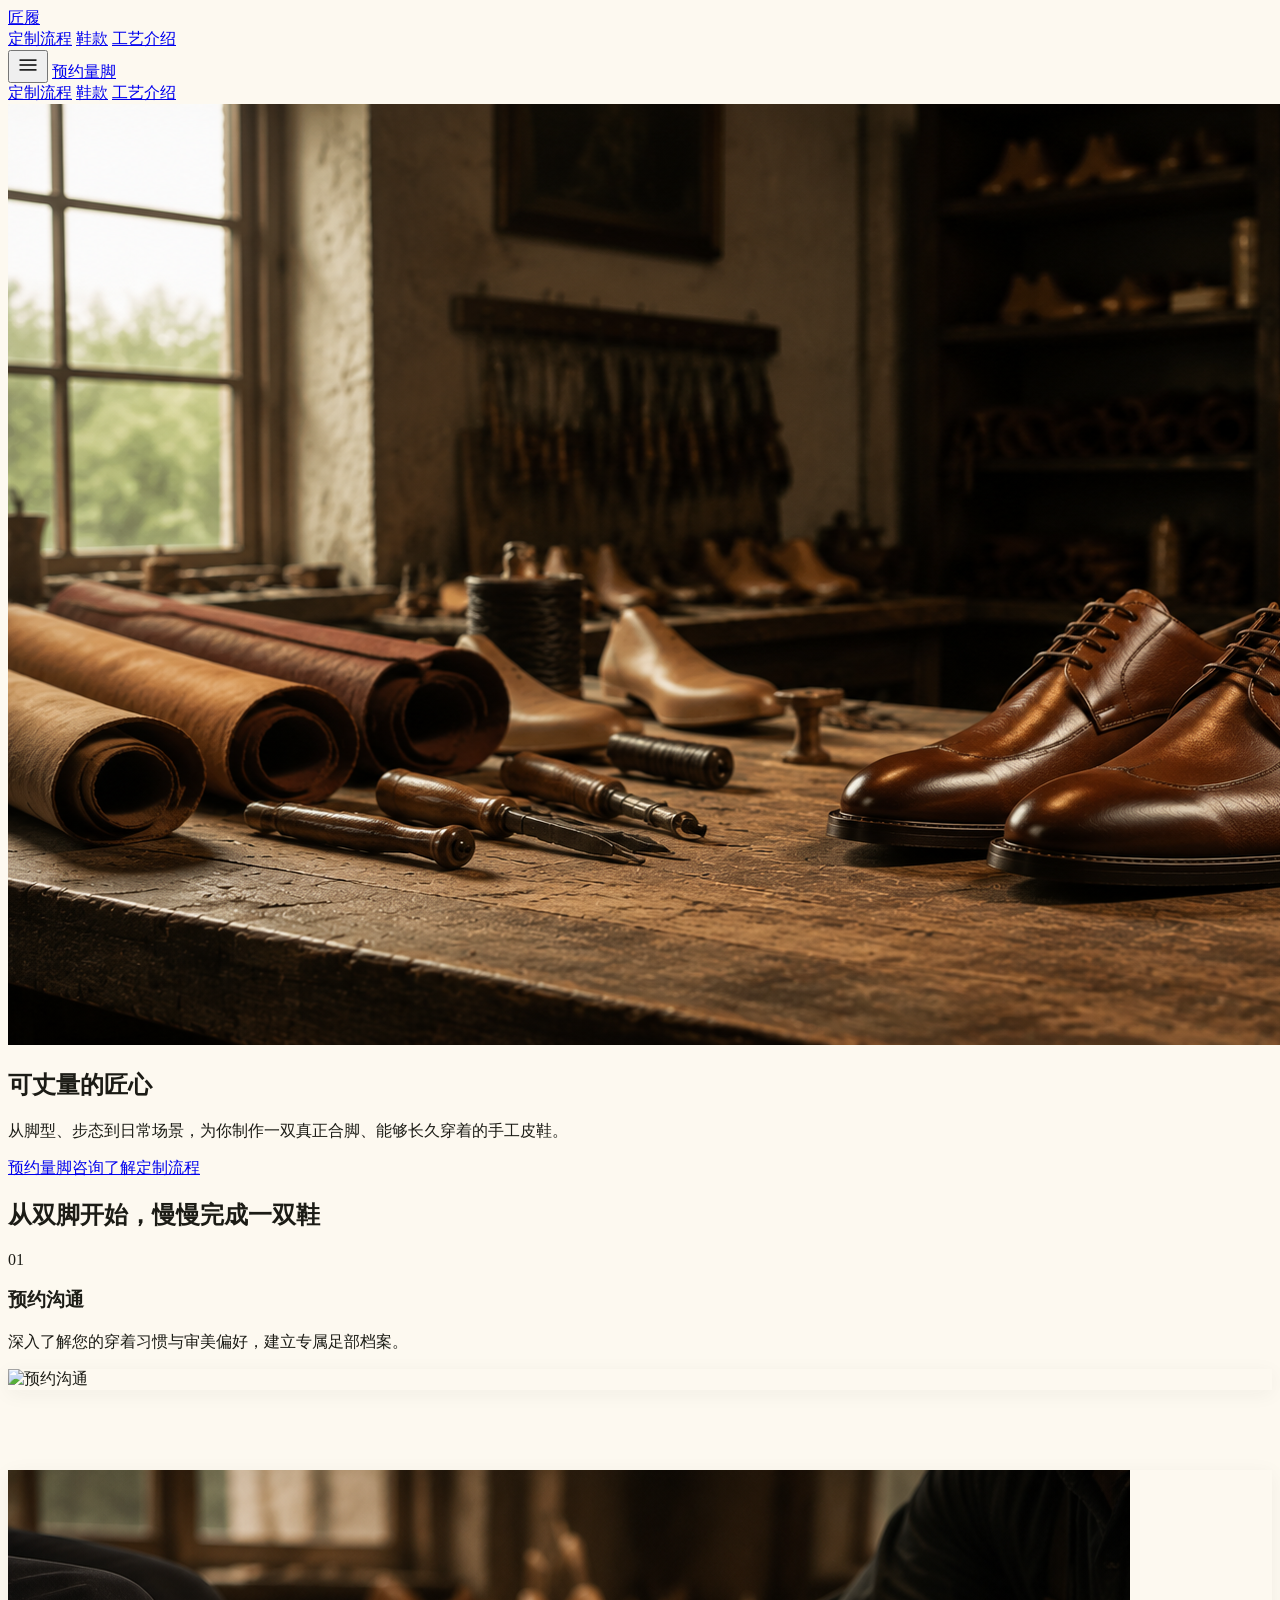
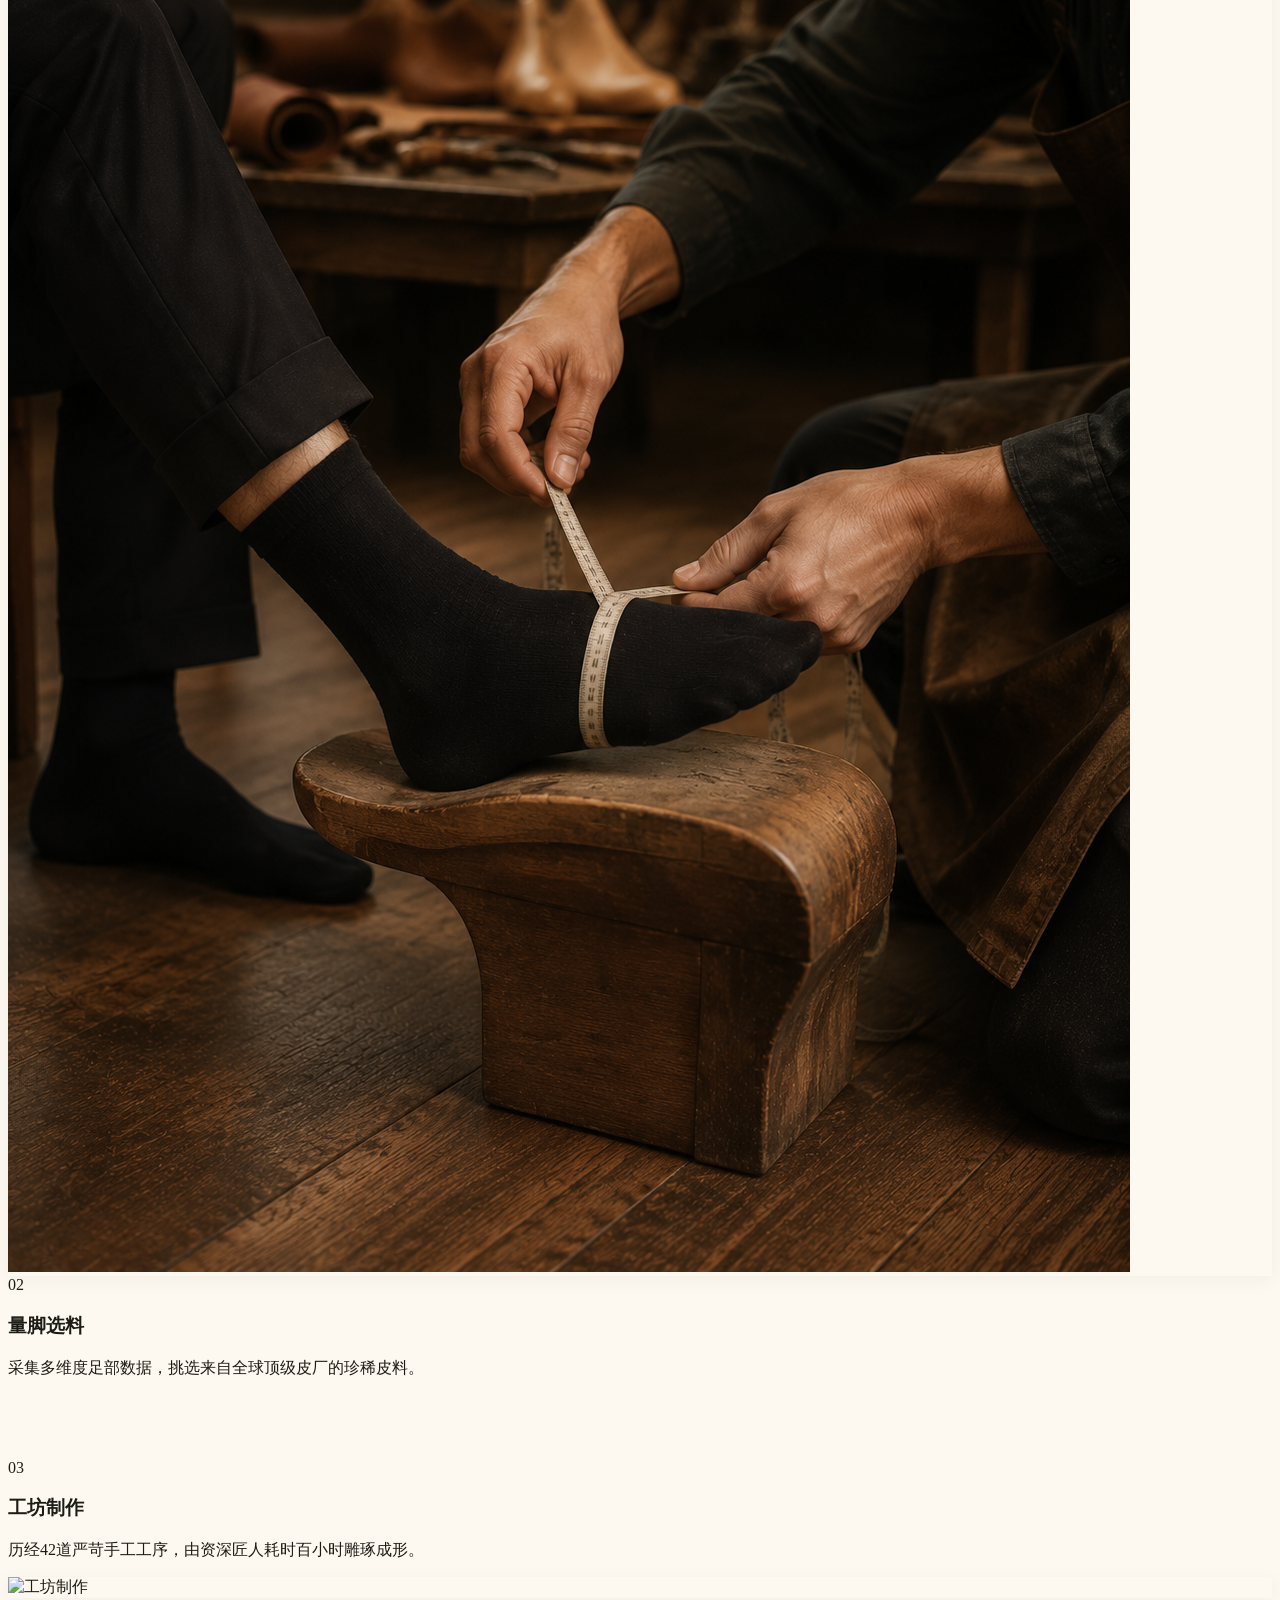
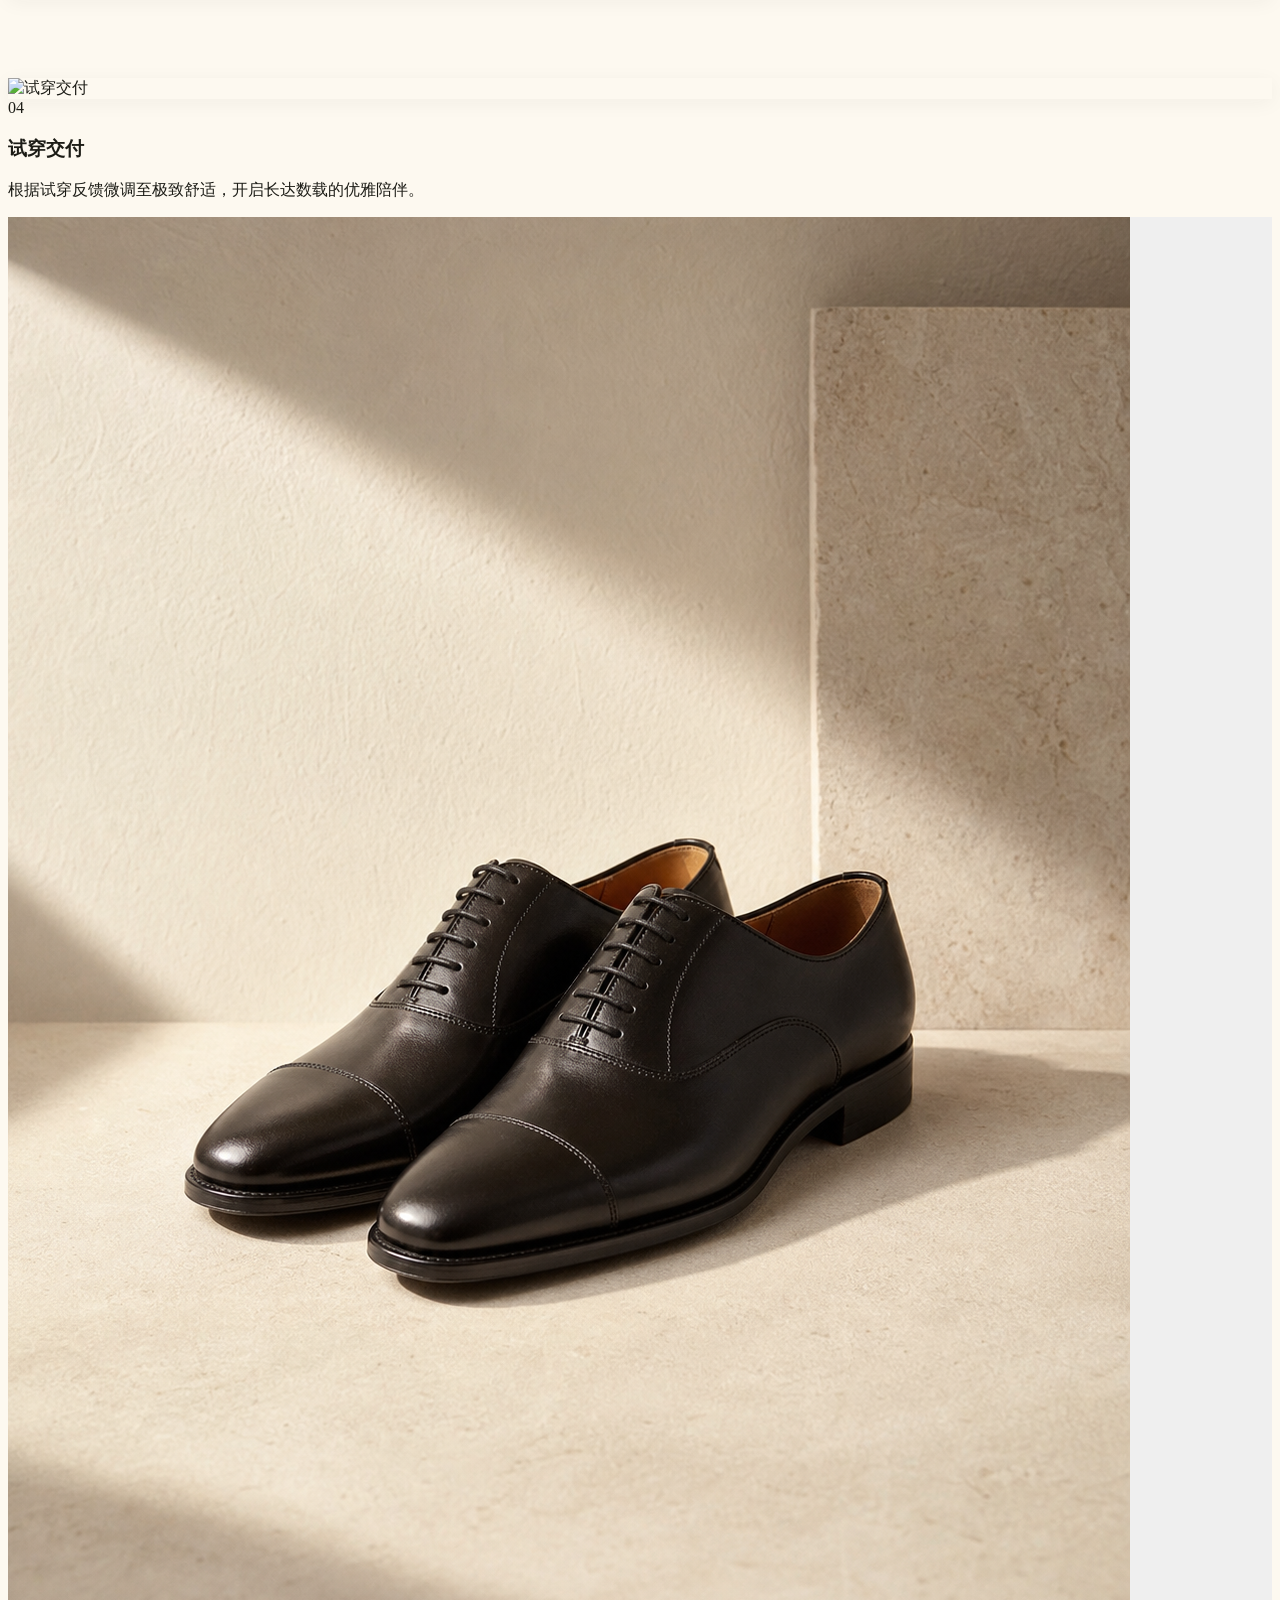
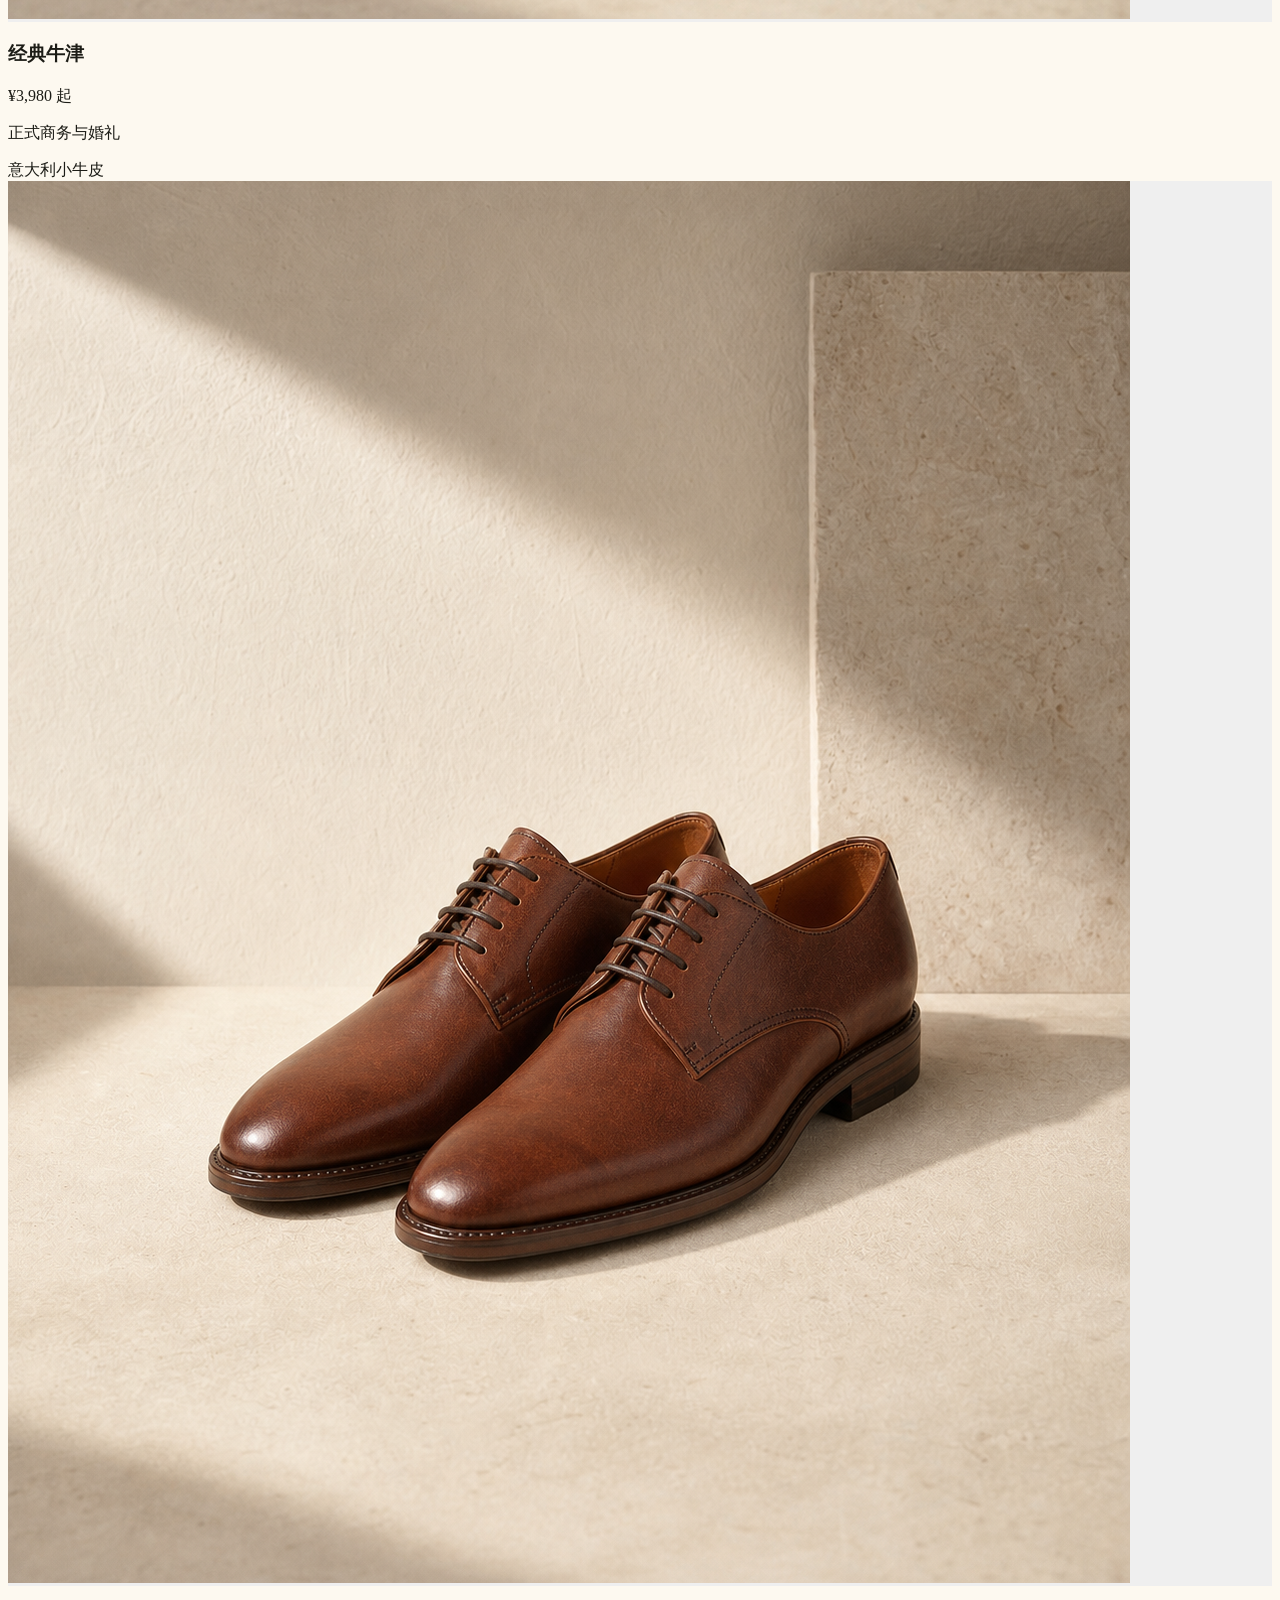
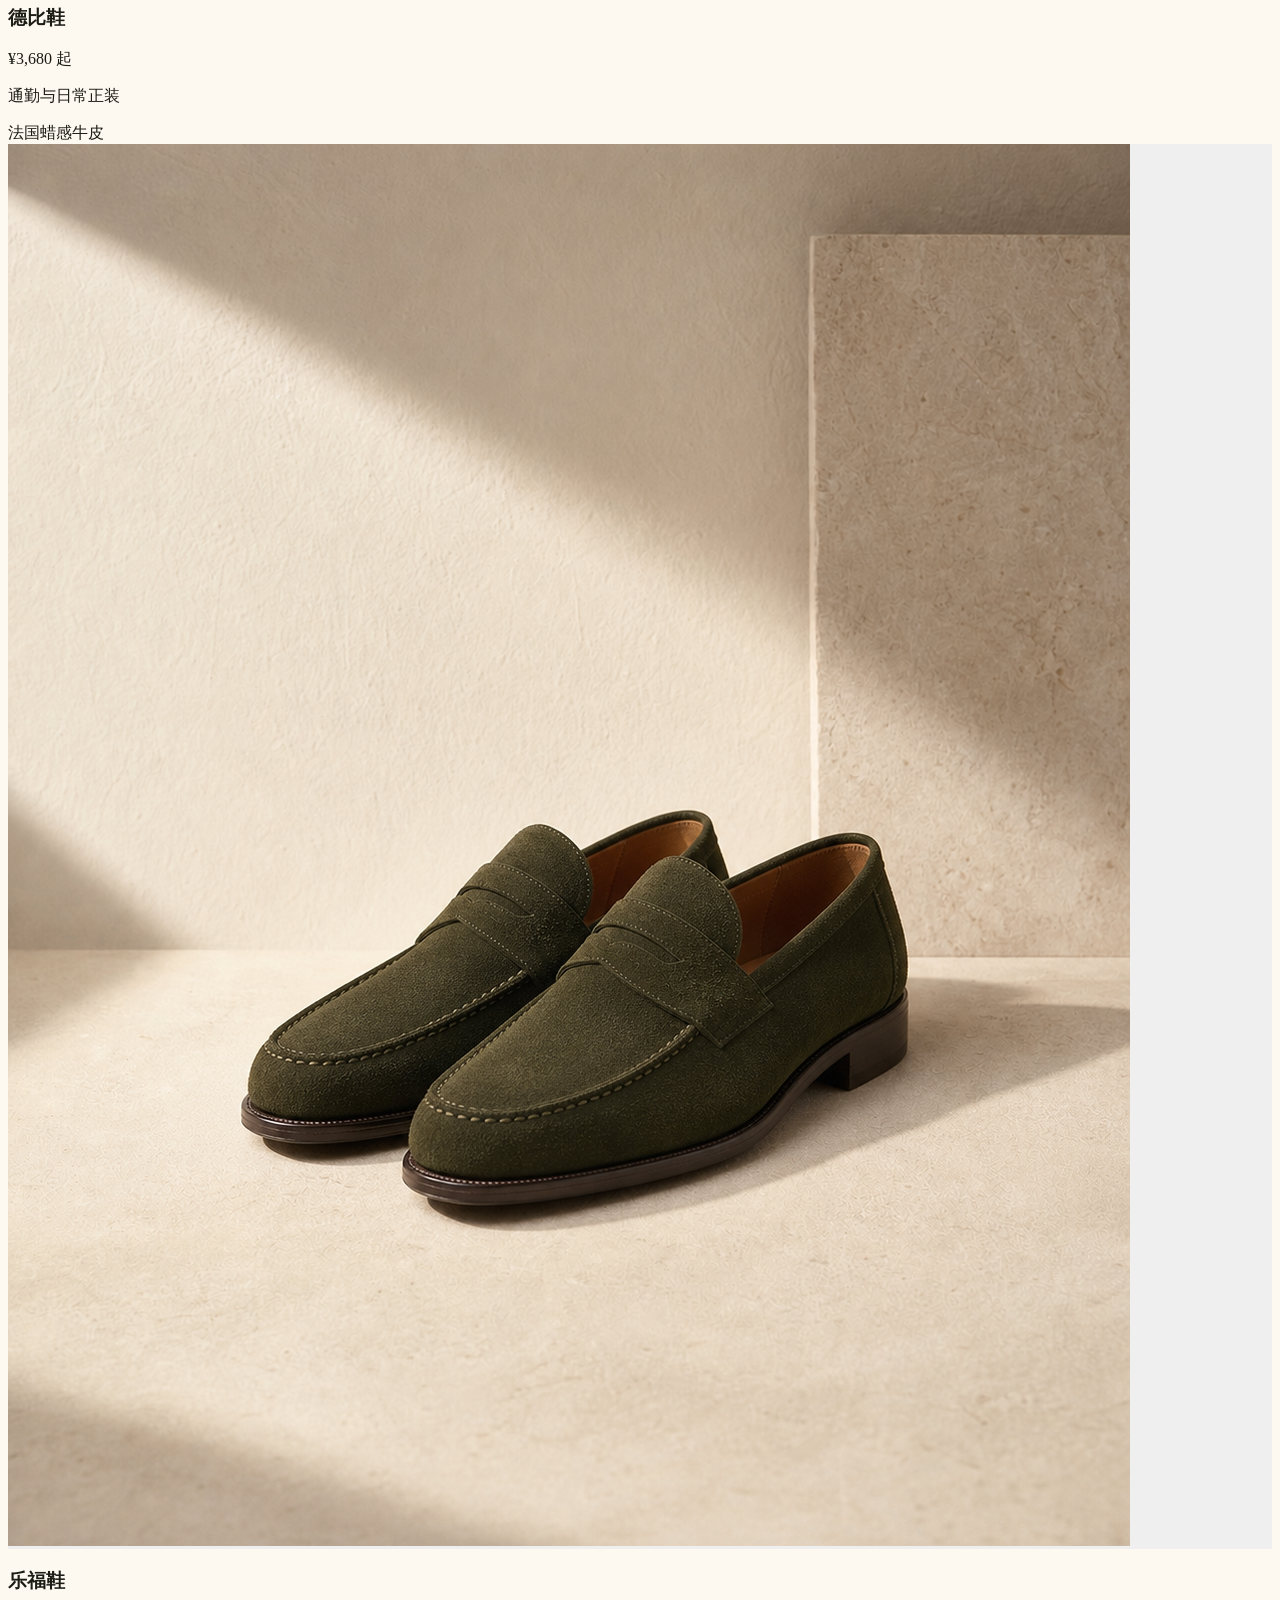
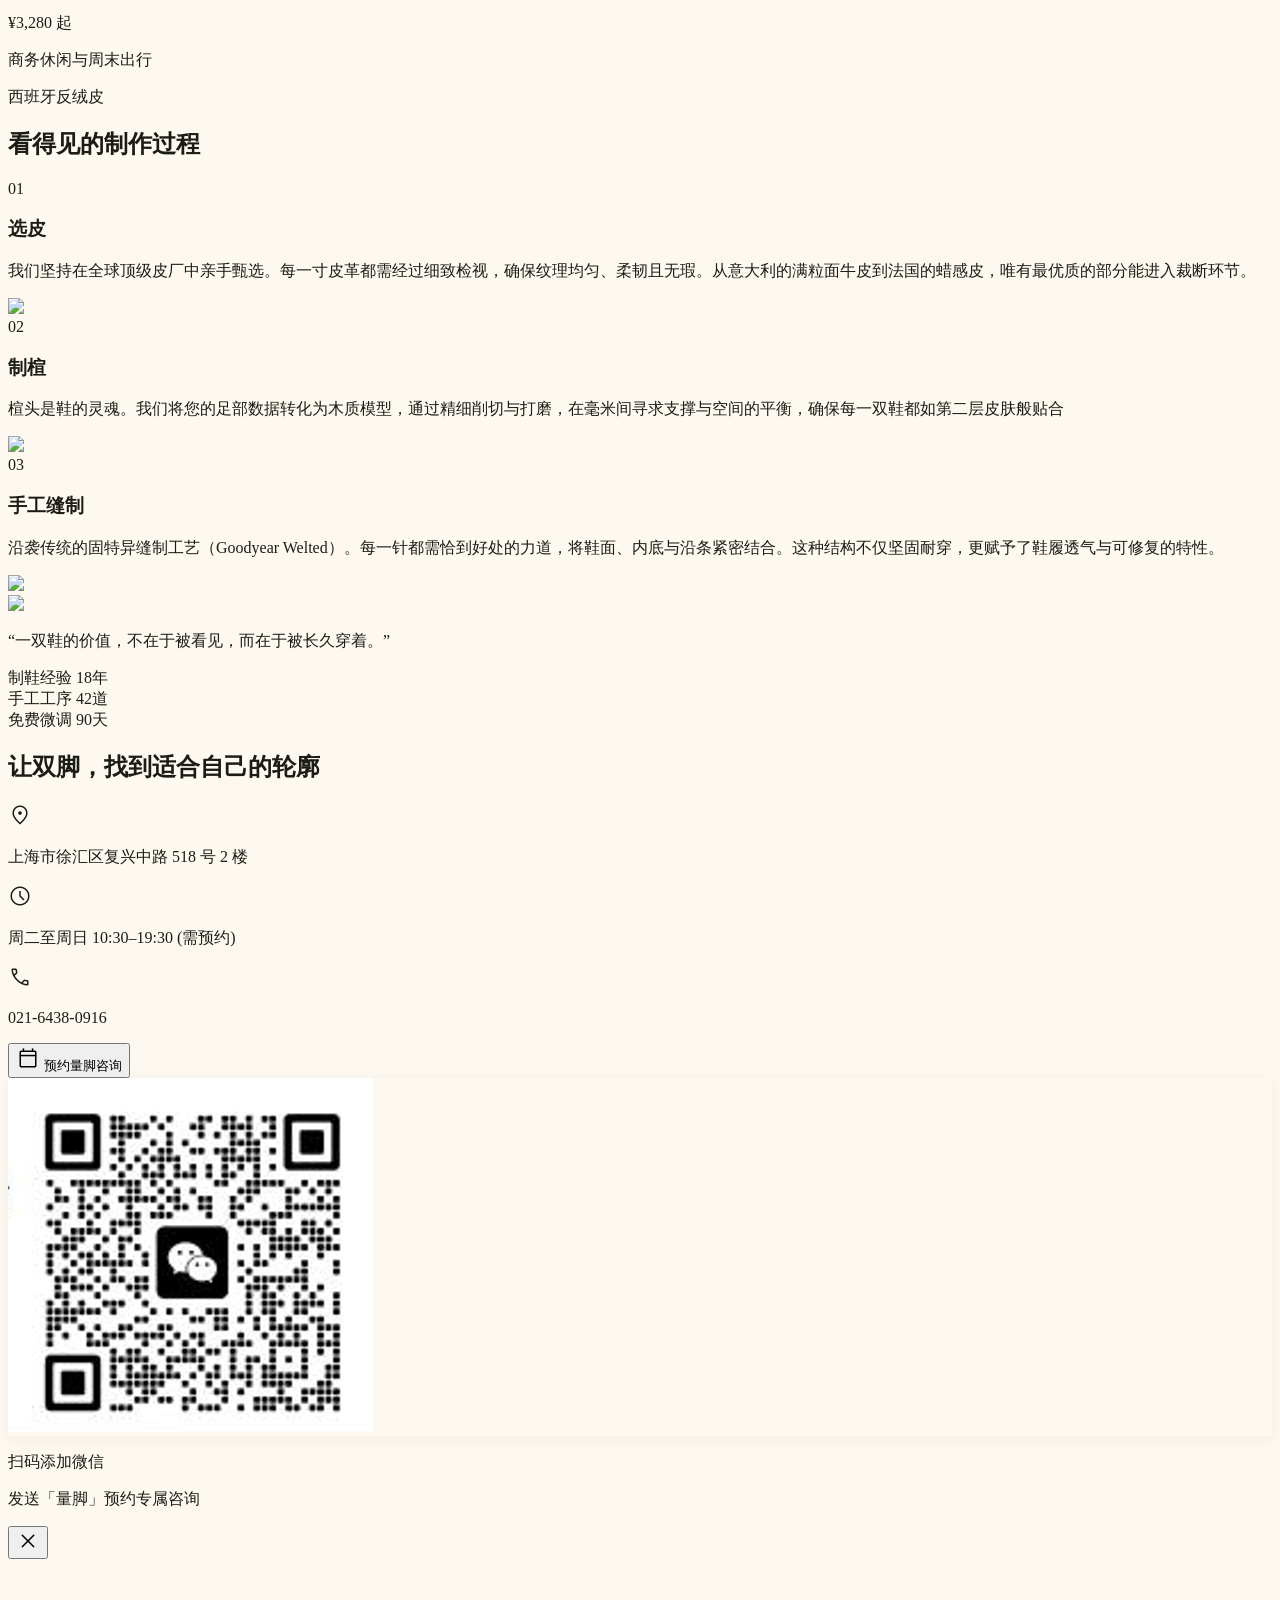
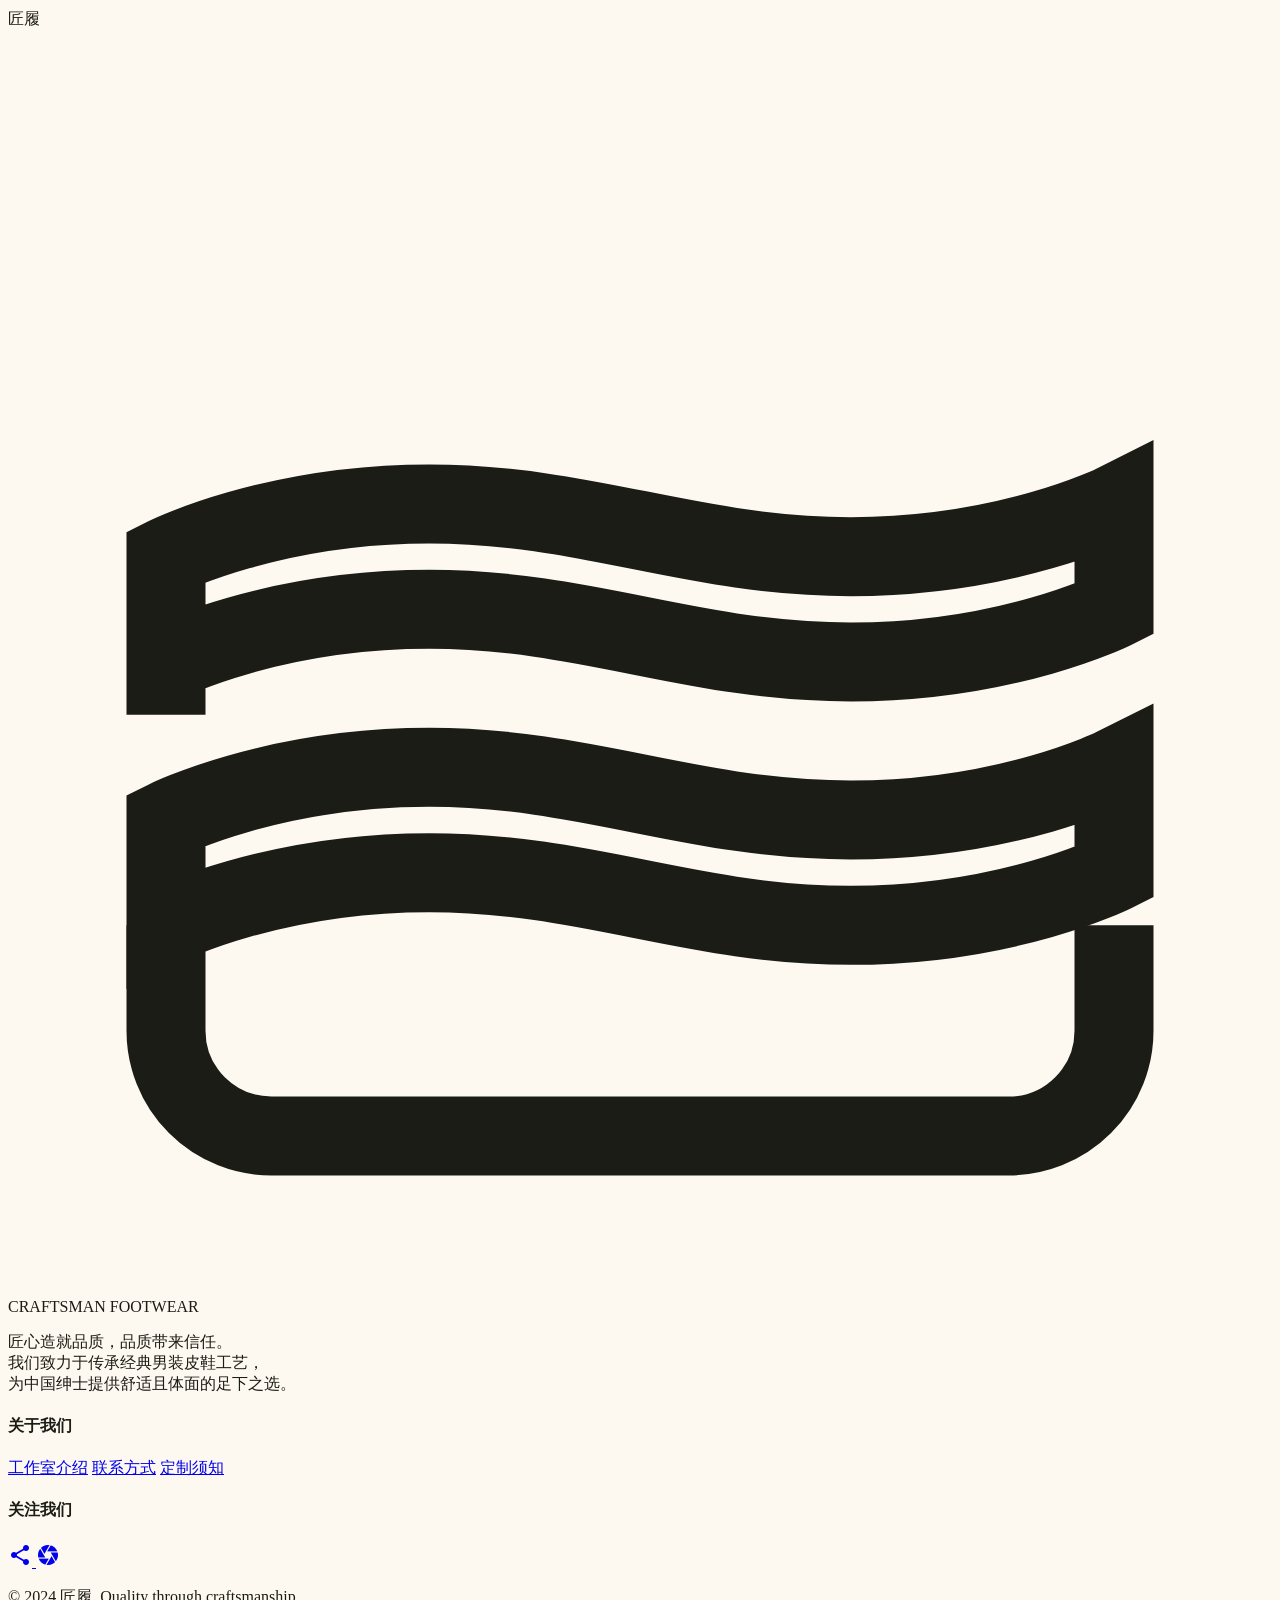
==== 002-jianglu-shoes/index.html @ 113cb571 "Publish four website projects" ====
<!DOCTYPE html>

<html class="scroll-smooth" lang="zh-CN"><head>
<meta charset="utf-8"/>
<meta content="width=device-width, initial-scale=1.0" name="viewport"/>
<title>匠履 Jiang Lü | 手工定制皮鞋</title>
<script src="https://cdn.tailwindcss.com?plugins=forms,container-queries"></script>
<link href="https://fonts.googleapis.com/css2?family=Noto+Serif+SC:wght@400;500;700&amp;family=Noto+Sans+SC:wght@300;400;500&amp;display=swap" rel="stylesheet"/>
<link href="https://fonts.googleapis.com/css2?family=Material+Symbols+Outlined:wght,FILL@100..700,0..1&amp;display=swap" rel="stylesheet"/>
<script id="tailwind-config">
  tailwind.config = {
    darkMode: "class",
    theme: {
      extend: {
        "colors": {
                "surface-container-lowest": "#ffffff",
                "tertiary": "#60603d",
                "outline": "#80756d",
                "surface-container-highest": "#e9e1de",
                "surface-container-high": "#efe6e4",
                "primary-fixed": "#fbddc6",
                "tertiary-container": "#aead84",
                "on-primary-fixed": "#27180a",
                "primary": "#342314",
                "on-tertiary-container": "#414121",
                "surface-container": "#f4ece9",
                "tertiary-fixed": "#e7e5b8",
                "surface-dim": "#e0d8d6",
                "on-tertiary-fixed": "#1d1d02",
                "surface": "#fff8f6",
                "primary-container": "#4b3928",
                "inverse-on-surface": "#f7efec",
                "secondary-fixed": "#efe0d5",
                "on-primary-container": "#bda28d",
                "secondary": "#675c54",
                "surface-tint": "#705a48",
                "surface-bright": "#fff8f6",
                "background": "#fff8f6",
                "secondary-container": "#efe0d5",
                "on-background": "#1e1b19",
                "on-secondary": "#ffffff",
                "surface-variant": "#e9e1de",
                "on-secondary-container": "#6d625a",
                "tertiary-fixed-dim": "#cac99e",
                "on-primary-fixed-variant": "#574332",
                "on-surface-variant": "#4e453e",
                "on-secondary-fixed-variant": "#4f453d",
                "on-error-container": "#93000a",
                "surface-container-low": "#faf2ef",
                "inverse-surface": "#33302e",
                "on-tertiary-fixed-variant": "#484827",
                "on-surface": "#1e1b19",
                "secondary-fixed-dim": "#d2c4ba",
                "on-tertiary": "#ffffff",
                "outline-variant": "#d1c4bb",
                "error-container": "#ffdad6",
                "on-secondary-fixed": "#211a14",
                "on-error": "#ffffff",
                "on-primary": "#ffffff",
                "error": "#ba1a1a",
                "inverse-primary": "#dec1ab",
                "primary-fixed-dim": "#dec1ab"
        },
        "borderRadius": {
                "DEFAULT": "0.125rem",
                "lg": "0.25rem",
                "xl": "0.5rem",
                "full": "0.75rem"
        },
        "spacing": {
                "max-width": "1200px",
                "gutter": "24px",
                "margin-mobile": "20px",
                "margin-desktop": "64px",
                "unit": "8px"
        },
        "fontFamily": {
                "label-sm": [
                        "Noto Sans"
                ],
                "body-md": [
                        "Noto Sans"
                ],
                "headline-md": [
                        "Noto Serif"
                ],
                "display-lg-mobile": [
                        "Noto Serif"
                ],
                "display-lg": [
                        "Noto Serif"
                ],
                "body-lg": [
                        "Noto Sans"
                ]
        },
        "fontSize": {
                "label-sm": [
                        "12px",
                        {
                                "lineHeight": "1.0",
                                "letterSpacing": "0.1em",
                                "fontWeight": "500"
                        }
                ],
                "body-md": [
                        "16px",
                        {
                                "lineHeight": "1.6",
                                "fontWeight": "400"
                        }
                ],
                "headline-md": [
                        "24px",
                        {
                                "lineHeight": "1.4",
                                "fontWeight": "500"
                        }
                ],
                "display-lg-mobile": [
                        "32px",
                        {
                                "lineHeight": "1.3",
                                "fontWeight": "500"
                        }
                ],
                "display-lg": [
                        "48px",
                        {
                                "lineHeight": "1.2",
                                "letterSpacing": "-0.02em",
                                "fontWeight": "500"
                        }
                ],
                "body-lg": [
                        "18px",
                        {
                                "lineHeight": "1.8",
                                "fontWeight": "400"
                        }
                ]
        }
},
    },
  }
</script>
<style>
        body {
            background-color: #fdf9f0;
            color: #1c1c16;
            -webkit-font-smoothing: antialiased;
        }
        .material-symbols-outlined {
            font-variation-settings: 'FILL' 0, 'wght' 300, 'GRAD' 0, 'opsz' 24;
        }
        .editorial-shadow {
            box-shadow: 0 4px 20px rgba(44, 38, 33, 0.05);
        }
        /* The exported hero applies a canvas blur. Keep its contrast overlay, but let the replacement image remain crisp. */
        .backdrop-blur-\\[2px\\] {
            backdrop-filter: none !important;
            background-color: rgba(0, 0, 0, 0.28) !important;
        }
        @media (min-width: 768px) {
            #process > div > .relative > .relative + .relative { margin-top: 5rem !important; }
            #process .relative.flex { column-gap: 3rem !important; }
        }
        .appointment-qr,
        .appointment-qr * {
            font-family: system-ui, -apple-system, BlinkMacSystemFont, "Segoe UI", sans-serif !important;
        }
        .appointment-qr .qr-image {
            transition: transform 260ms ease;
            transform-origin: center;
        }
        .appointment-qr:hover .qr-image {
            transform: scale(1.14);
        }
        .appointment-qr.qr-expanded .qr-image {
            transform: scale(1.14);
        }
        .product-zoom-trigger {
            cursor: zoom-in;
            border: 0;
            display: block;
            padding: 0;
            text-align: left;
            width: 100%;
        }
        .product-zoom-trigger:focus-visible {
            outline: 2px solid #845237;
            outline-offset: 4px;
        }
        /* Mobile is composed independently from the spacious desktop editorial layout. */
        @media (max-width: 767px) {
            main > section:first-child {
                min-height: 680px !important;
                padding-top: 4rem !important;
                padding-bottom: 3rem !important;
            }
            main > section:first-child > div:first-child > img {
                object-position: 66% center;
                transform: none;
            }
            main > section:first-child > div:first-child {
                background: transparent;
            }
            main > section:first-child .space-y-6 {
                row-gap: 1.25rem !important;
            }
            main > section:first-child h1,
            main > section:first-child h1 + p {
                transform: translateY(-1.75rem);
            }
            main > section:first-child .pt-4 {
                padding-top: 0.25rem !important;
            }
            main > section:first-child .flex.flex-col {
                position: absolute;
                left: 1.25rem;
                right: 1.25rem;
                bottom: 1.75rem;
                top: auto !important;
                width: auto;
                flex-direction: row !important;
                justify-content: center;
                gap: 0.625rem !important;
                align-items: center;
                transform: none;
            }
            main > section:first-child .flex.flex-col > a {
                width: calc((100% - 0.625rem) / 2);
                min-height: 2.5rem !important;
                padding: 0.55rem 0.35rem !important;
                font-size: 0.8rem;
                white-space: nowrap;
            }
            /* Anchor the mobile actions to the full hero, never to the text stack. */
            main > section:first-child > div.relative.z-10,
            main > section:first-child > div.relative.z-10 > div.space-y-6 {
                position: static !important;
            }
            main > section:first-child h1,
            main > section:first-child h1 + p {
                position: relative;
                z-index: 1;
            }
            #process,
            #styles,
            #craft,
            #appointment {
                padding-top: 3.5rem !important;
                padding-bottom: 3.5rem !important;
            }
            #process .text-center.mb-12 {
                margin-bottom: 2rem !important;
            }
            #process .relative.space-y-16 > .relative + .relative {
                margin-top: 2.75rem !important;
            }
            #process .relative.flex {
                gap: 1rem !important;
            }
            #process .aspect-\[4\/5\] {
                max-width: 22rem;
                margin-inline: auto;
            }
            #styles .grid {
                gap: 2.5rem !important;
            }
            #styles .group {
                max-width: 22rem;
                margin-inline: auto;
                width: 100%;
            }
            #styles .product-zoom-trigger {
                margin-bottom: 1rem !important;
            }
            #craft h2 {
                margin-bottom: 2rem !important;
                padding-bottom: 1.25rem !important;
            }
            #craft .space-y-16 > * + * {
                margin-top: 3rem !important;
            }
            #craft .flex.flex-col {
                gap: 1.25rem !important;
            }
            main > section.min-h-\[400px\] {
                min-height: 0 !important;
                padding-top: 3rem !important;
                padding-bottom: 3rem !important;
            }
            main > section.min-h-\[400px\] .p-8 {
                padding: 1.5rem !important;
            }
            #appointment > div {
                gap: 2.5rem !important;
            }
            #appointment .space-y-8 {
                row-gap: 1.5rem !important;
            }
            #appointment .appointment-qr {
                padding: 1.5rem !important;
            }
            #appointment .appointment-qr .w-48 {
                width: 10rem !important;
                height: 10rem !important;
            }
            footer {
                padding-top: 3rem !important;
                padding-bottom: 3rem !important;
            }
        }
    </style>
<style>
  @media (max-width: 390px) {
    .header-sublabel {
      font-size: 7px !important;
      letter-spacing: 0.05em !important;
    }
    header .flex.items-center.gap-1.5 {
      gap: 0.25rem !important;
    }
    header svg {
      width: 0.65rem !important;
      height: 0.65rem !important;
    }
  }
</style></head>
<body class="font-body-md w-full overflow-x-hidden" data-mode="connect">
<!-- Header (Shared Component: TopNavBar) -->
<header class="fixed top-0 w-full z-50 bg-surface/90 backdrop-blur-sm border-b border-outline-variant/30 transition-all duration-300">
<div class="flex justify-between items-center h-16 md:h-20 px-margin-mobile md:px-margin-desktop max-w-max-width mx-auto">
<!-- Logo -->
<a class="flex items-center" href="#" aria-label="匠履首页"><span class="font-display-lg text-2xl md:text-[32px] tracking-[0.18em] leading-none text-primary">匠履</span></a>
<!-- Navigation Links -->
<nav class="hidden md:flex items-center gap-8 lg:gap-[50px]">
<a class="font-body-md text-lg lg:text-[25px] text-on-surface-variant hover:text-secondary transition-colors duration-200" href="#process">定制流程</a>
<a class="font-body-md text-lg lg:text-[25px] text-on-surface-variant hover:text-secondary transition-colors duration-200" href="#styles">鞋款</a>
<a class="font-body-md text-lg lg:text-[25px] text-on-surface-variant hover:text-secondary transition-colors duration-200" href="#craft">工艺介绍</a>
</nav>
<!-- CTA -->
<div class="flex items-center gap-4">
<button class="md:hidden text-primary" id="mobile-menu-btn">
<span class="material-symbols-outlined text-3xl">menu</span>
</button>
<a class="bg-primary-container text-on-primary px-4 md:px-5 py-2 rounded font-body-md hover:opacity-90 active:scale-95 transition-all duration-150 min-h-[40px] flex items-center justify-center" href="#appointment">
                    预约量脚
                </a>
</div>
</div>
<!-- Mobile Menu Dropdown -->
<div class="md:hidden hidden bg-surface border-b border-outline-variant/30 absolute w-full" id="mobile-menu">
<nav class="flex flex-col py-4 px-margin-mobile gap-4">
<a class="font-body-md text-on-surface-variant py-2 min-h-[44px] flex items-center" href="#process">定制流程</a>
<a class="font-body-md text-on-surface-variant py-2 min-h-[44px] flex items-center" href="#styles">鞋款</a>
<a class="font-body-md text-on-surface-variant py-2 min-h-[44px] flex items-center" href="#craft">工艺介绍</a>
</nav>
</div>
</header>
<main class="w-full">
<!-- Hero Section -->
<section class="relative min-h-[100vh] md:min-h-[921px] flex items-center justify-start pt-20 md:pt-24 pb-20 w-full"><div class="absolute inset-0 z-0"><img alt="手工皮鞋工坊首屏背景" class="w-full h-full object-cover" src="assets/generated/已生成图像 1 (9).png"/><div class="absolute inset-0 bg-black/25"></div></div><div class="relative z-10 max-w-max-width mx-auto px-margin-mobile md:px-margin-desktop w-full h-full flex items-center"><div class="space-y-6 md:space-y-8 max-w-xl w-full text-center md:text-left pt-12 md:pt-0"><h1 class="font-display-lg text-display-lg-mobile md:text-display-lg text-white leading-tight">可丈量的匠心</h1><p class="font-body-lg text-white/90 max-w-md mx-auto md:mx-0">从脚型、步态到日常场景，为你制作一双真正合脚、能够长久穿着的手工皮鞋。</p><div class="flex flex-col sm:flex-row gap-4 pt-4"><a class="bg-secondary text-on-secondary px-8 py-4 rounded font-body-md text-center hover:opacity-95 transition-opacity min-h-[44px] min-w-[44px] flex items-center justify-center" href="#appointment">预约量脚咨询</a><a class="border border-white/50 text-white px-8 py-4 rounded font-body-md text-center hover:bg-white/10 transition-colors min-h-[44px] min-w-[44px] flex items-center justify-center" href="#process">了解定制流程</a></div></div></div></section>
<!-- Custom Process -->
<section class="bg-surface py-20 md:py-32 w-full" id="process">
<div class="max-w-max-width mx-auto px-margin-mobile md:px-margin-desktop">
<div class="text-center mb-12">
<h2 class="font-display-lg text-3xl md:text-headline-md text-primary mb-4">从双脚开始，慢慢完成一双鞋</h2>
<div class="w-12 h-1 bg-secondary mx-auto"></div>
</div>
<div class="relative space-y-16 md:space-y-24"><!-- Vertical Connecting Line -->
<div class="absolute left-1/2 top-0 bottom-0 w-px bg-outline-variant/30 -translate-x-1/2 hidden md:block"></div>
<!-- Step 01 -->
<div class="relative flex flex-col md:flex-row items-center gap-6 md:gap-20">
<div class="w-full md:w-1/2 text-center md:text-right space-y-2 md:space-y-4 order-2 md:order-1">
<span class="font-display-lg text-[48px] md:text-[64px] text-primary/10 leading-none block">01</span>
<h3 class="font-headline-md text-2xl text-primary">预约沟通</h3>
<p class="font-body-md text-base text-on-surface-variant max-w-md mx-auto md:ml-auto">深入了解您的穿着习惯与审美偏好，建立专属足部档案。</p>
</div>
<div class="w-full md:w-[45%] order-1 md:order-2 relative">
<div class="aspect-[4/5] overflow-hidden rounded-sm editorial-shadow relative z-0">
<img alt="预约沟通" class="w-full h-full object-cover hover:scale-105 transition-transform duration-700" src="https://lh3.googleusercontent.com/aida/[base64]"/>
</div>
</div>
</div>
<!-- Step 02 -->
<div class="relative flex flex-col md:flex-row items-center gap-6 md:gap-20">
<div class="w-full md:w-[45%] md:ml-auto relative">
<div class="aspect-[4/5] overflow-hidden rounded-sm editorial-shadow relative z-0">
<img alt="客户穿黑袜量脚" class="w-full h-full object-cover hover:scale-105 transition-transform duration-700" src="assets/generated/已生成图像 1 (11).png"/>
</div>
</div>
<div class="w-full md:w-1/2 text-center md:text-left space-y-2 md:space-y-4">
<span class="font-display-lg text-[48px] md:text-[64px] text-primary/10 leading-none block">02</span>
<h3 class="font-headline-md text-2xl text-primary">量脚选料</h3>
<p class="font-body-md text-base text-on-surface-variant max-w-md mx-auto md:mx-0">采集多维度足部数据，挑选来自全球顶级皮厂的珍稀皮料。</p>
</div>
</div>
<!-- Step 03 -->
<div class="relative flex flex-col md:flex-row items-center gap-6 md:gap-20">
<div class="w-full md:w-1/2 text-center md:text-right space-y-2 md:space-y-4 order-2 md:order-1">
<span class="font-display-lg text-[48px] md:text-[64px] text-primary/10 leading-none block">03</span>
<h3 class="font-headline-md text-2xl text-primary">工坊制作</h3>
<p class="font-body-md text-base text-on-surface-variant max-w-md mx-auto md:ml-auto">历经42道严苛手工工序，由资深匠人耗时百小时雕琢成形。</p>
</div>
<div class="w-full md:w-[45%] order-1 md:order-2 relative">
<div class="aspect-[4/5] overflow-hidden rounded-sm editorial-shadow relative z-0">
<img alt="工坊制作" class="w-full h-full object-cover hover:scale-105 transition-transform duration-700" src="https://lh3.googleusercontent.com/aida/[base64]"/>
</div>
</div>
</div>
<!-- Step 04 -->
<div class="relative flex flex-col md:flex-row items-center gap-6 md:gap-20">
<div class="w-full md:w-[45%] md:ml-auto relative">
<div class="aspect-[4/5] overflow-hidden rounded-sm editorial-shadow relative z-0">
<img alt="试穿交付" class="w-full h-full object-cover hover:scale-105 transition-transform duration-700" src="https://lh3.googleusercontent.com/aida/[base64]"/>
</div>
</div>
<div class="w-full md:w-1/2 text-center md:text-left space-y-2 md:space-y-4">
<span class="font-display-lg text-[48px] md:text-[64px] text-primary/10 leading-none block">04</span>
<h3 class="font-headline-md text-2xl text-primary">试穿交付</h3>
<p class="font-body-md text-base text-on-surface-variant max-w-md mx-auto md:mx-0">根据试穿反馈微调至极致舒适，开启长达数载的优雅陪伴。</p>
</div>
</div></div>
</div>
</section>
<!-- Shoe Styles -->
<section class="py-20 md:py-32 bg-surface-container-low w-full" id="styles">
<div class="max-w-max-width mx-auto px-margin-mobile md:px-margin-desktop">
<div class="grid grid-cols-1 md:grid-cols-3 gap-10 md:gap-12">
<!-- Style 1 -->
<div class="group">
<button class="product-zoom-trigger aspect-[4/5] overflow-hidden mb-6 bg-surface-container" type="button" data-lightbox-src="assets/generated/shoe-oxford.png" data-lightbox-alt="黑咖色意大利小牛皮经典牛津鞋">
<img class="w-full h-full object-contain p-2 group-hover:scale-[1.02] transition-transform duration-700" alt="黑咖色意大利小牛皮经典牛津鞋" src="assets/generated/shoe-oxford.png"/>
</button>
<div class="space-y-2">
<div class="flex justify-between items-baseline">
<h3 class="font-headline-md text-primary">经典牛津</h3>
<span class="font-body-md text-secondary">¥3,980 起</span>
</div>
<p class="font-body-md text-on-surface-variant">正式商务与婚礼</p>
<div class="pt-2">
<span class="inline-block px-3 py-1 bg-surface-container-high text-on-tertiary-container font-label-sm rounded-sm">意大利小牛皮</span>
</div>
</div>
</div>
<!-- Style 2 -->
<div class="group">
<button class="product-zoom-trigger aspect-[4/5] overflow-hidden mb-6 bg-surface-container" type="button" data-lightbox-src="assets/generated/shoe-derby.png" data-lightbox-alt="深干邑色法国蜡感牛皮德比鞋">
<img class="w-full h-full object-contain p-2 group-hover:scale-[1.02] transition-transform duration-700" alt="深干邑色法国蜡感牛皮德比鞋" src="assets/generated/shoe-derby.png"/>
</button>
<div class="space-y-2">
<div class="flex justify-between items-baseline">
<h3 class="font-headline-md text-primary">德比鞋</h3>
<span class="font-body-md text-secondary">¥3,680 起</span>
</div>
<p class="font-body-md text-on-surface-variant">通勤与日常正装</p>
<div class="pt-2">
<span class="inline-block px-3 py-1 bg-surface-container-high text-on-tertiary-container font-label-sm rounded-sm">法国蜡感牛皮</span>
</div>
</div>
</div>
<!-- Style 3 -->
<div class="group">
<button class="product-zoom-trigger aspect-[4/5] overflow-hidden mb-6 bg-surface-container" type="button" data-lightbox-src="assets/generated/shoe-loafer.png" data-lightbox-alt="深苔藓绿色西班牙反绒皮乐福鞋">
<img class="w-full h-full object-contain p-2 group-hover:scale-[1.02] transition-transform duration-700" alt="深苔藓绿色西班牙反绒皮乐福鞋" src="assets/generated/shoe-loafer.png"/>
</button>
<div class="space-y-2">
<div class="flex justify-between items-baseline">
<h3 class="font-headline-md text-primary">乐福鞋</h3>
<span class="font-body-md text-secondary">¥3,280 起</span>
</div>
<p class="font-body-md text-on-surface-variant">商务休闲与周末出行</p>
<div class="pt-2">
<span class="inline-block px-3 py-1 bg-surface-container-high text-on-tertiary-container font-label-sm rounded-sm">西班牙反绒皮</span>
</div>
</div>
</div>
</div>
</div>
</section>
<!-- Craftsmanship -->
<section class="py-20 md:py-24 bg-primary-container text-on-primary overflow-hidden w-full" id="craft">
<div class="max-w-max-width mx-auto px-margin-mobile md:px-margin-desktop">
<h2 class="font-display-lg text-3xl md:text-headline-md mb-12 md:mb-24 border-b border-outline/30 pb-6 md:pb-8">看得见的制作过程</h2>
<div class="space-y-16 md:space-y-32">
<!-- Row 1 -->
<div class="flex flex-col md:flex-row items-center gap-8 md:gap-16">
<div class="w-full md:w-[42%] space-y-4 md:space-y-6">
<span class="font-display-lg text-4xl md:text-display-lg text-outline-variant/30 block">01</span>
<h3 class="font-headline-md text-2xl md:text-headline-md">选皮</h3>
<p class="font-body-lg text-on-primary-container leading-relaxed">
                                我们坚持在全球顶级皮厂中亲手甄选。每一寸皮革都需经过细致检视，确保纹理均匀、柔韧且无瑕。从意大利的满粒面牛皮到法国的蜡感皮，唯有最优质的部分能进入裁断环节。
                            </p>
</div>
<div class="w-full md:w-[58%] aspect-video bg-white/5 overflow-hidden rounded-sm">
<img class="w-full h-full object-cover opacity-90 hover:opacity-100 transition-opacity duration-500" data-alt="A close-up horizontal image of a craftsman's hands carefully feeling and examining a large piece of raw, premium cognac leather. The setting is a dimly lit workshop with warm focus on the leather's grain. The style is moody, professional, and tactile, emphasizing the sensory experience of quality materials." src="https://lh3.googleusercontent.com/aida-public/[base64]"/>
</div>
</div>
<!-- Row 2 -->
<div class="flex flex-col md:flex-row-reverse items-center gap-8 md:gap-16">
<div class="w-full md:w-[42%] space-y-4 md:space-y-6">
<span class="font-display-lg text-4xl md:text-display-lg text-outline-variant/30 block">02</span>
<h3 class="font-headline-md text-2xl md:text-headline-md">制楦</h3>
<p class="font-body-lg text-on-primary-container leading-relaxed">
                                楦头是鞋的灵魂。我们将您的足部数据转化为木质模型，通过精细削切与打磨，在毫米间寻求支撑与空间的平衡，确保每一双鞋都如第二层皮肤般贴合</p>
</div>
<div class="w-full md:w-[58%] aspect-video bg-white/5 overflow-hidden rounded-sm">
<img class="w-full h-full object-cover opacity-90 hover:opacity-100 transition-opacity duration-500" data-alt="A master craftsman using a traditional rasp to shape a wooden shoe last. Fine wood shavings are visible in the air and on the workbench. Focused side lighting highlights the sculptural form of the last and the physical effort of the maker. Authentic workshop environment with a deep ink brown and warm ivory color palette." src="https://lh3.googleusercontent.com/aida-public/[base64]"/>
</div>
</div>
<!-- Row 3 -->
<div class="flex flex-col md:flex-row items-center gap-8 md:gap-16">
<div class="w-full md:w-[42%] space-y-4 md:space-y-6">
<span class="font-display-lg text-4xl md:text-display-lg text-outline-variant/30 block">03</span>
<h3 class="font-headline-md text-2xl md:text-headline-md">手工缝制</h3>
<p class="font-body-lg text-on-primary-container leading-relaxed">
                                沿袭传统的固特异缝制工艺（Goodyear Welted）。每一针都需恰到好处的力道，将鞋面、内底与沿条紧密结合。这种结构不仅坚固耐穿，更赋予了鞋履透气与可修复的特性。
                            </p>
</div>
<div class="w-full md:w-[58%] aspect-video bg-white/5 overflow-hidden rounded-sm">
<img class="w-full h-full object-cover opacity-90 hover:opacity-100 transition-opacity duration-500" data-alt="Macro photography of two thick needles being pulled through heavy leather with waxed thread. The focus is extremely sharp on the thread and the clean puncture holes. The craftsman's calloused fingers are partially visible, showing years of experience. The light is warm and dramatic, highlighting the texture of the materials." src="https://lh3.googleusercontent.com/aida-public/[base64]"/>
</div>
</div>
</div>
</div>
</section>
<!-- Trust Area -->
<section class="relative min-h-[400px] md:min-h-[600px] flex items-center md:items-end justify-center md:justify-end py-16 md:py-24 w-full">
<div class="absolute inset-0 z-0">
<img class="w-full h-full object-cover" data-alt="A wide, cinematic wide shot of an artisan's hands working on a beautiful dark leather shoe. The background is a blurred artisan workshop with organized tools and rolls of leather. The atmosphere is serene and timeless. Warm neutral lighting. No faces are shown, only the skillful movement of the hands. Dark ink brown and ivory tones." src="https://lh3.googleusercontent.com/aida-public/[base64]"/>
<div class="absolute inset-0 bg-black/30 md:bg-black/20"></div>
</div>
<div class="relative z-10 max-w-max-width mx-auto px-margin-mobile md:px-margin-desktop w-full flex justify-center md:justify-end items-center md:items-end h-full">
<div class="w-full md:w-[45%] bg-surface/90 md:bg-surface/80 backdrop-blur-sm p-8 md:p-14 space-y-6 md:space-y-8 border border-outline-variant/20 rounded-sm mb-0 md:mb-12 shadow-none">
<p class="font-display-lg text-2xl md:text-headline-md text-primary italic leading-snug text-center md:text-left">
                        “一双鞋的价值，不在于被看见，而在于被长久穿着。”
                    </p>
<div class="grid grid-cols-1 gap-4 md:gap-6 pt-4 md:pt-6 border-t border-outline-variant/50">
<div class="flex justify-between items-center">
<span class="font-body-md text-on-surface-variant">制鞋经验</span>
<span class="font-display-lg text-2xl md:text-headline-md text-secondary">18年</span>
</div>
<div class="flex justify-between items-center">
<span class="font-body-md text-on-surface-variant">手工工序</span>
<span class="font-display-lg text-2xl md:text-headline-md text-secondary">42道</span>
</div>
<div class="flex justify-between items-center">
<span class="font-body-md text-on-surface-variant">免费微调</span>
<span class="font-display-lg text-2xl md:text-headline-md text-secondary">90天</span>
</div>
</div>
</div>
</div>
</section>
<!-- Appointment Area -->
<section class="py-20 md:py-32 w-full" id="appointment">
<div class="max-w-max-width mx-auto px-margin-mobile md:px-margin-desktop grid md:grid-cols-2 gap-12 md:gap-20 items-center">
<div class="space-y-8 md:space-y-10">
<h2 class="font-display-lg text-3xl md:text-display-lg leading-tight text-center md:text-left">让双脚，找到适合自己的轮廓</h2>
<div class="space-y-6">
<div class="flex gap-4">
<span class="material-symbols-outlined text-secondary shrink-0">location_on</span>
<p class="font-body-md text-on-surface-variant">上海市徐汇区复兴中路 518 号 2 楼</p>
</div>
<div class="flex gap-4">
<span class="material-symbols-outlined text-secondary shrink-0">schedule</span>
<p class="font-body-md text-on-surface-variant">周二至周日 10:30–19:30 (需预约)</p>
</div>
<div class="flex gap-4">
<span class="material-symbols-outlined text-secondary shrink-0">call</span>
<p class="font-body-md text-on-surface-variant">021-6438-0916</p>
</div>
</div>
<div class="pt-4 md:pt-6 flex justify-center md:justify-start">
<button aria-controls="appointment-qr" class="bg-primary-container text-on-primary px-8 md:px-10 py-4 rounded font-body-md hover:opacity-90 transition-all flex items-center justify-center gap-3 w-full md:w-auto min-h-[44px]" id="appointment-cta" type="button">
<span class="material-symbols-outlined">calendar_today</span>
                            预约量脚咨询
                        </button>
</div>
</div>
<div class="appointment-qr bg-surface-container aspect-square rounded-[8px] flex items-center justify-center overflow-hidden p-8 md:p-12 border border-outline-variant/40" id="appointment-qr">
<div class="text-center space-y-5">
<div class="w-48 h-48 md:w-56 md:h-56 mx-auto bg-white p-2 rounded-lg editorial-shadow">
<img class="qr-image w-full h-full object-contain" alt="匠履微信预约二维码" src="assets/wechat-appointment-qr.png"/>
</div>
<p class="text-lg font-semibold text-primary">扫码添加微信</p>
<p class="font-body-md text-on-surface-variant">发送「量脚」预约专属咨询</p>
</div>
</div>
</div>
</section>
</main>
<div aria-hidden="true" aria-labelledby="product-lightbox-caption" class="fixed inset-0 z-[100] hidden items-center justify-center bg-black/80 p-4 md:p-10" id="product-lightbox" role="dialog" aria-modal="true">
<button aria-label="关闭大图预览" class="absolute right-4 top-4 md:right-8 md:top-8 w-11 h-11 rounded-full bg-white/10 text-white hover:bg-white/20 transition-colors flex items-center justify-center" data-lightbox-close type="button"><span class="material-symbols-outlined">close</span></button>
<figure class="max-h-full max-w-full flex flex-col items-center gap-3">
<img alt="" class="max-h-[82vh] max-w-full rounded-sm object-contain shadow-2xl" id="product-lightbox-image"/>
<figcaption class="font-body-md text-sm text-white/85" id="product-lightbox-caption"></figcaption>
</figure>
</div>
<!-- Footer (Shared Component) -->
<footer class="bg-surface-container-low border-t border-outline-variant/50 py-16 md:py-20 w-full">
<div class="max-w-max-width mx-auto px-margin-mobile md:px-margin-desktop grid grid-cols-1 md:grid-cols-3 gap-12 md:gap-16">
<div class="space-y-6">
<div class="flex flex-col items-start leading-none mb-6">
<span class="font-display-lg text-2xl text-primary tracking-[0.2em] mb-1">匠履</span>
<div class="flex items-center gap-1.5">
<svg class="w-3 h-3 text-primary opacity-60" fill="none" stroke="currentColor" stroke-width="1.5" viewbox="0 0 24 24">
<path d="M3 17c0 0 2-1 5-1s5 1 8 1s5-1 5-1v-2c0 0-2 1-5 1s-5-1-8-1s-5 1-5 1v2z"></path>
<path d="M3 12c0 0 2-1 5-1s5 1 8 1s5-1 5-1V9c0 0-2 1-5 1s-5-1-8-1s-5 1-5 1v3z"></path>
<path d="M21 17v2a2 2 0 0 1-2 2H5a2 2 0 0 1-2-2v-2"></path>
</svg>
<span class="font-label-sm text-[10px] tracking-[0.15em] uppercase text-on-surface-variant opacity-80 whitespace-nowrap">CRAFTSMAN FOOTWEAR</span>
</div>
</div>
<p class="font-body-md text-on-surface-variant leading-relaxed">
                    匠心造就品质，品质带来信任。<br/>我们致力于传承经典男装皮鞋工艺，<br/>为中国绅士提供舒适且体面的足下之选。
                </p>
</div>
<div class="space-y-6">
<h4 class="font-label-sm tracking-widest text-secondary">关于我们</h4>
<nav class="flex flex-col gap-4">
<a class="font-body-md text-on-surface-variant hover:text-primary transition-colors min-h-[44px] flex items-center md:min-h-0" href="#">工作室介绍</a>
<a class="font-body-md text-on-surface-variant hover:text-primary transition-colors min-h-[44px] flex items-center md:min-h-0" href="#">联系方式</a>
<a class="font-body-md text-on-surface-variant hover:text-primary transition-colors min-h-[44px] flex items-center md:min-h-0" href="#">定制须知</a>
</nav>
</div>
<div class="space-y-6">
<h4 class="font-label-sm tracking-widest text-secondary">关注我们</h4>
<div class="flex gap-6">
<a class="text-on-surface-variant hover:text-primary transition-colors flex items-center justify-center min-h-[44px] min-w-[44px]" href="#">
<span class="material-symbols-outlined" style='font-variation-settings: "FILL" 1;'>share</span>
</a>
<a class="text-on-surface-variant hover:text-primary transition-colors flex items-center justify-center min-h-[44px] min-w-[44px]" href="#">
<span class="material-symbols-outlined" style='font-variation-settings: "FILL" 1;'>camera</span>
</a>
</div>
<div class="pt-8">
<p class="font-label-sm text-on-tertiary-container/60 italic">© 2024 匠履. Quality through craftsmanship.</p>
</div>
</div>
</div>
</footer>
<script>
        // Simple scroll transition for header
        window.addEventListener('scroll', () => {
            const header = document.querySelector('header');
            if (window.scrollY > 50) {
                header.classList.add('py-4', 'editorial-shadow');
                header.classList.remove('py-0');
            } else {
                header.classList.remove('py-4', 'editorial-shadow');
                header.classList.add('py-0');
            }
        });

        // Mobile menu toggle
        const mobileBtn = document.getElementById('mobile-menu-btn');
        const mobileMenu = document.getElementById('mobile-menu');
        
        mobileBtn.addEventListener('click', () => {
            mobileMenu.classList.toggle('hidden');
        });

        // Close mobile menu on link click
        mobileMenu.querySelectorAll('a').forEach(link => {
            link.addEventListener('click', () => {
                mobileMenu.classList.add('hidden');
            });
        });

        // Click interaction for steps
        document.querySelectorAll('.z-10').forEach(step => {
            step.addEventListener('click', () => {
                step.classList.add('scale-95');
                setTimeout(() => step.classList.remove('scale-95'), 150);
            });
        });

        const productLightbox = document.getElementById('product-lightbox');
        const productLightboxImage = document.getElementById('product-lightbox-image');
        const productLightboxCaption = document.getElementById('product-lightbox-caption');
        let lastZoomTrigger = null;

        const closeProductLightbox = () => {
            productLightbox.classList.add('hidden');
            productLightbox.classList.remove('flex');
            productLightbox.setAttribute('aria-hidden', 'true');
            if (lastZoomTrigger) lastZoomTrigger.focus();
        };

        document.querySelectorAll('.product-zoom-trigger').forEach(trigger => {
            trigger.addEventListener('click', () => {
                lastZoomTrigger = trigger;
                productLightboxImage.src = trigger.dataset.lightboxSrc;
                productLightboxImage.alt = trigger.dataset.lightboxAlt;
                productLightboxCaption.textContent = trigger.dataset.lightboxAlt;
                productLightbox.classList.remove('hidden');
                productLightbox.classList.add('flex');
                productLightbox.setAttribute('aria-hidden', 'false');
            });
        });

        productLightbox.addEventListener('click', event => {
            if (event.target === productLightbox || event.target.closest('[data-lightbox-close]')) closeProductLightbox();
        });

        document.addEventListener('keydown', event => {
            if (event.key === 'Escape' && !productLightbox.classList.contains('hidden')) closeProductLightbox();
        });

        const appointmentCta = document.getElementById('appointment-cta');
        const appointmentQr = document.getElementById('appointment-qr');
        appointmentCta.addEventListener('click', () => {
            appointmentQr.scrollIntoView({ behavior: 'smooth', block: 'center' });
            appointmentQr.classList.remove('qr-expanded');
            requestAnimationFrame(() => appointmentQr.classList.add('qr-expanded'));
            setTimeout(() => appointmentQr.classList.remove('qr-expanded'), 2200);
        });
    </script>
</body></html>
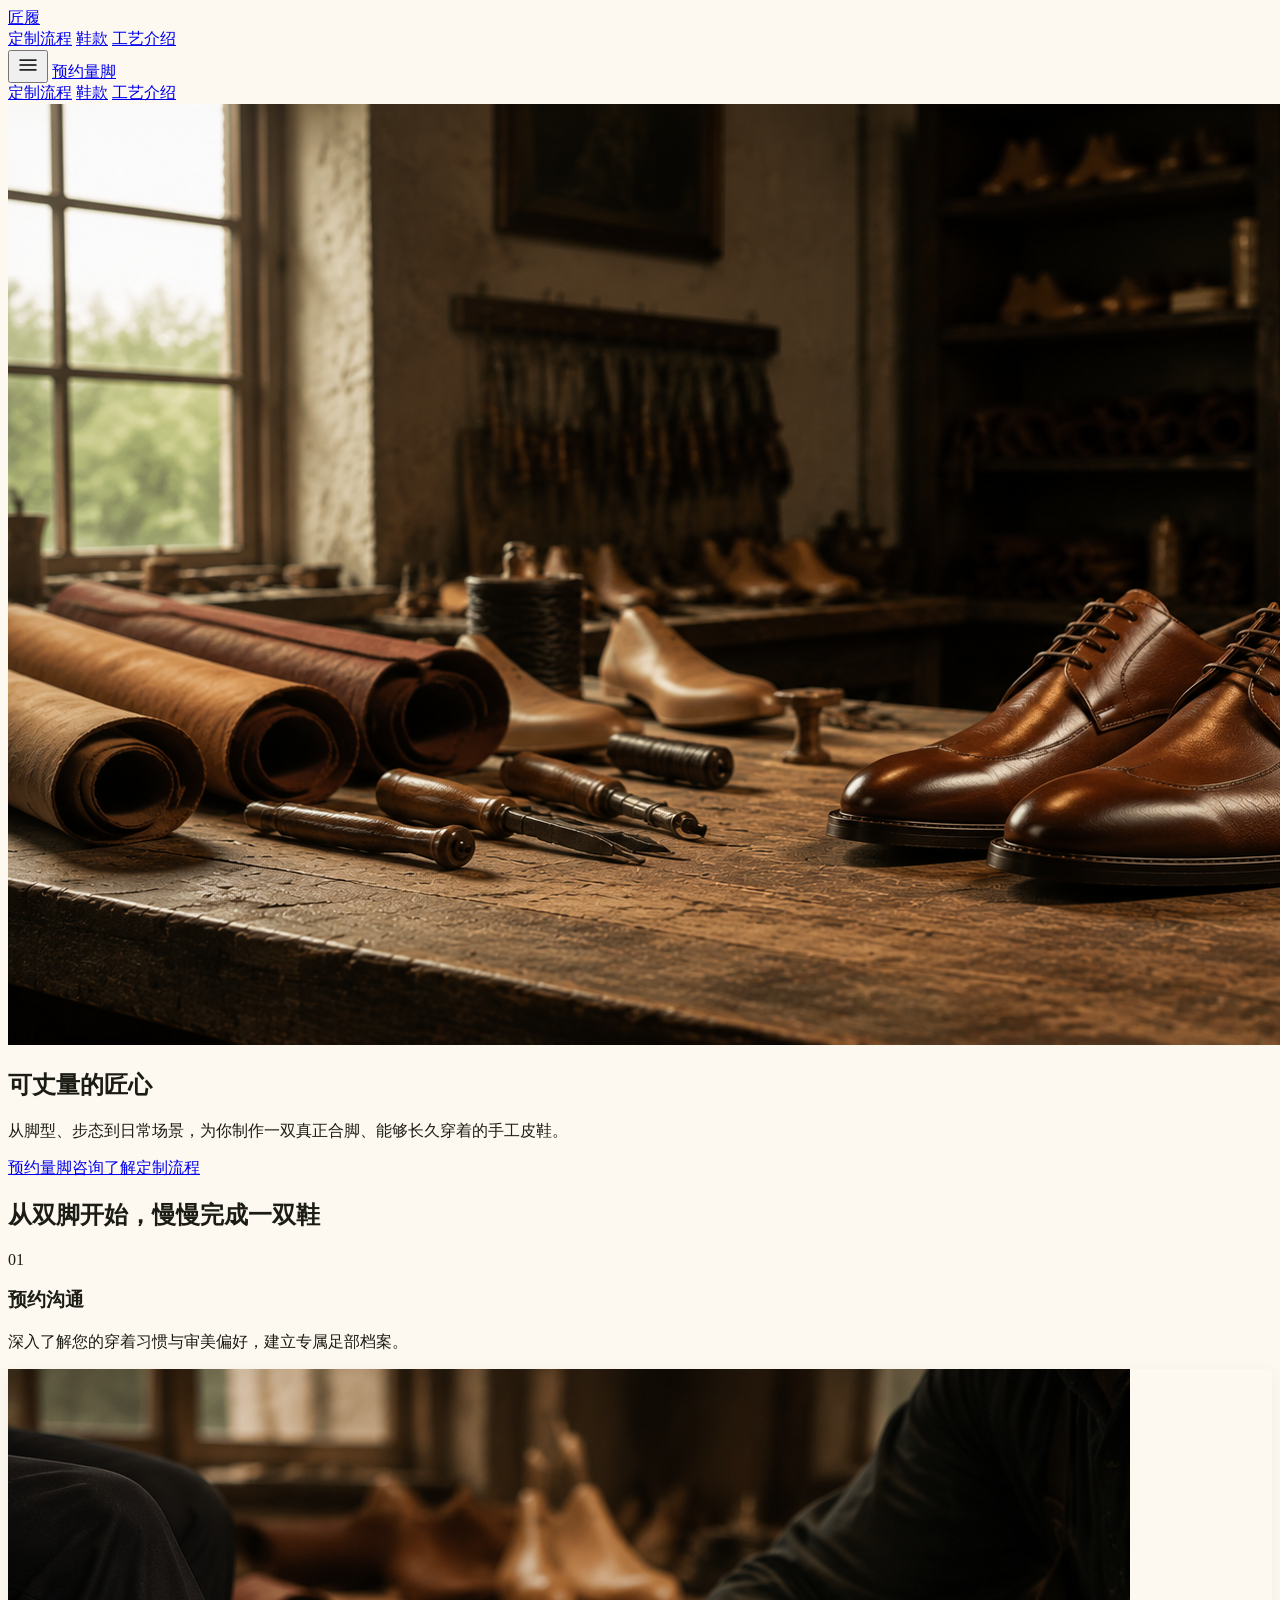
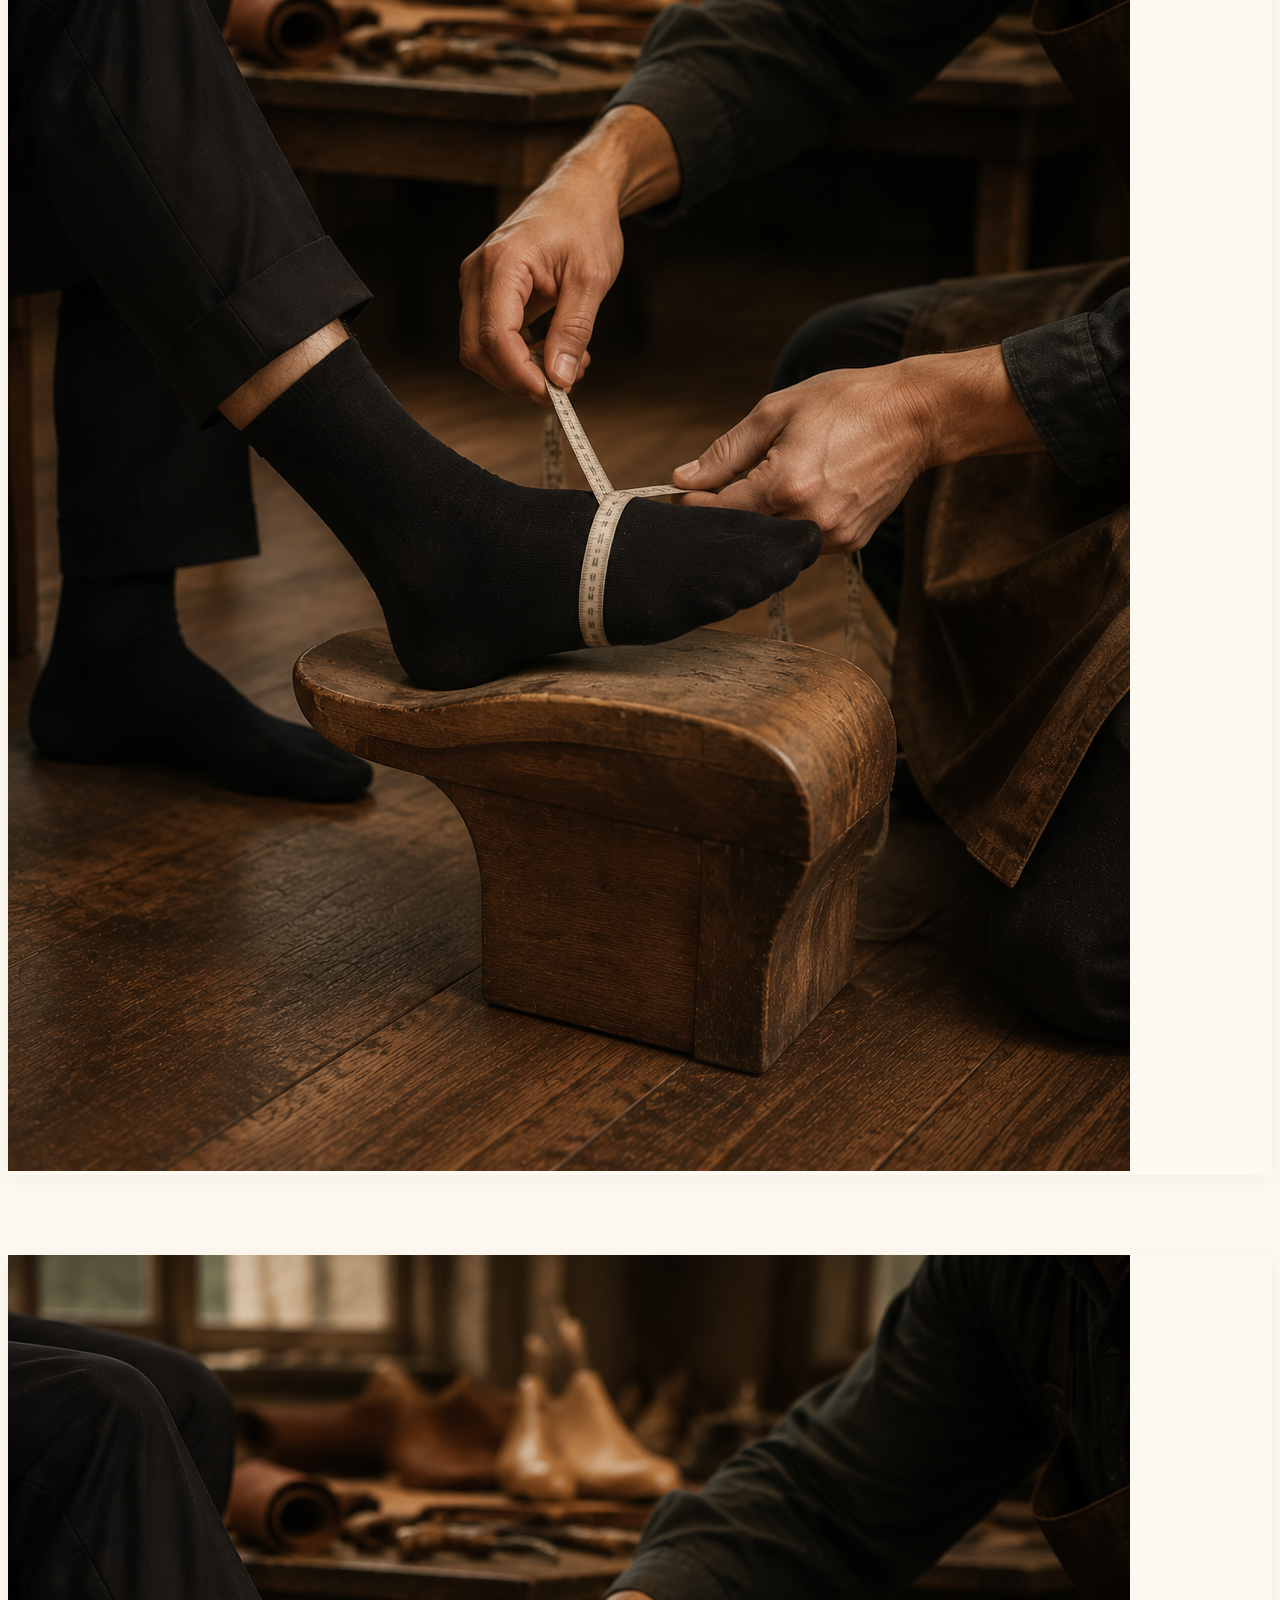
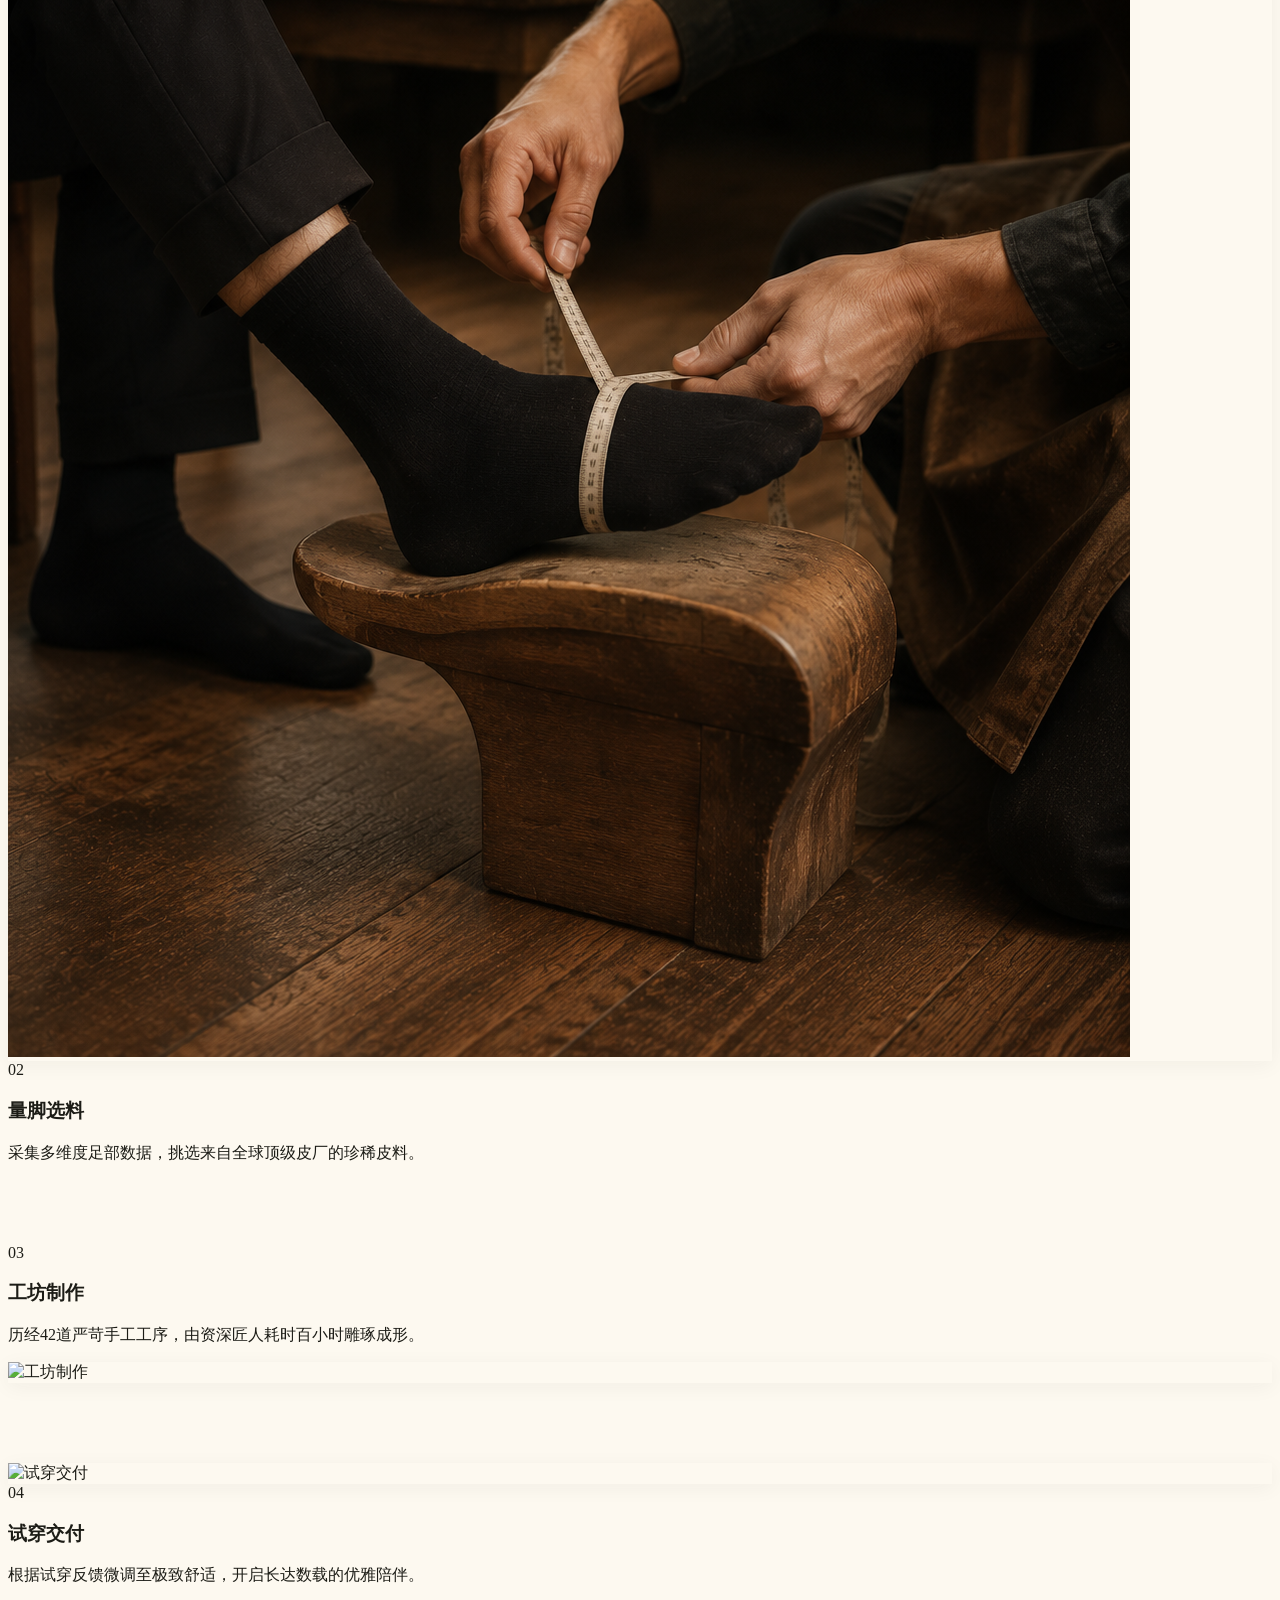
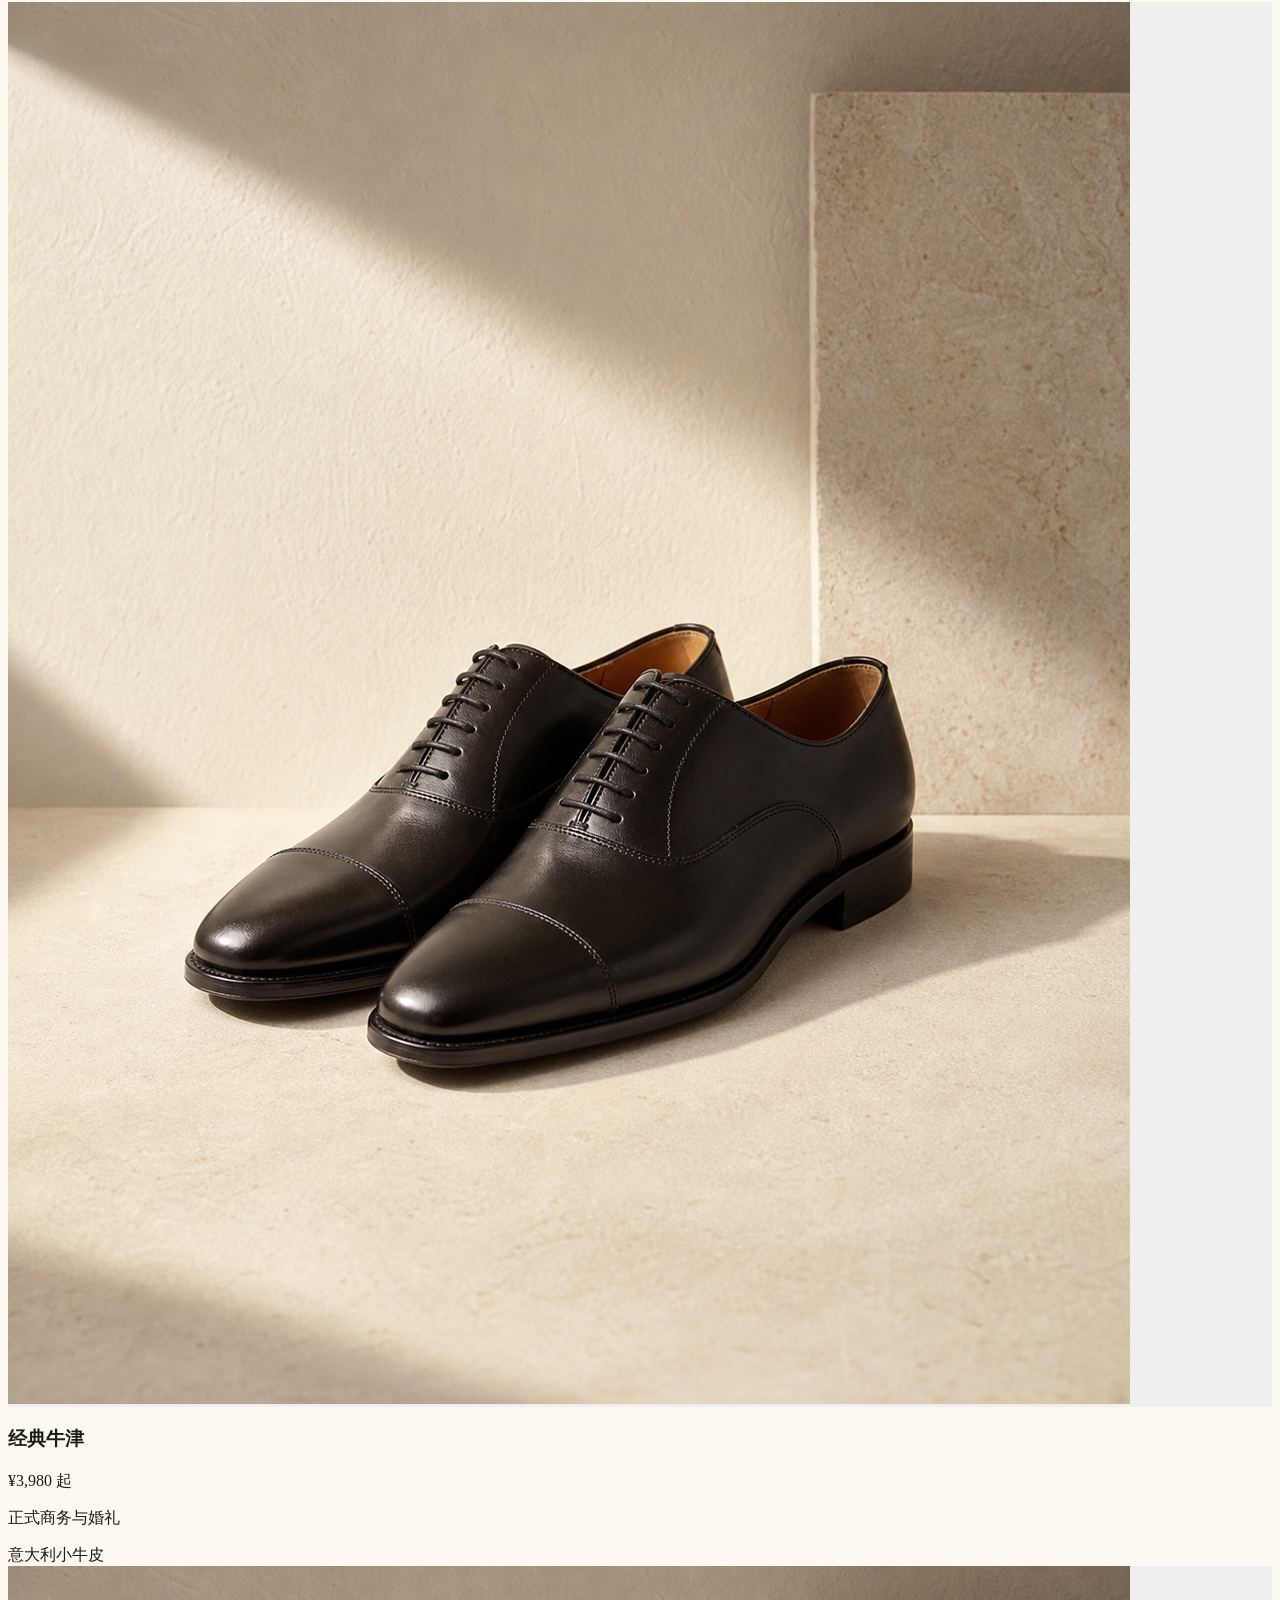
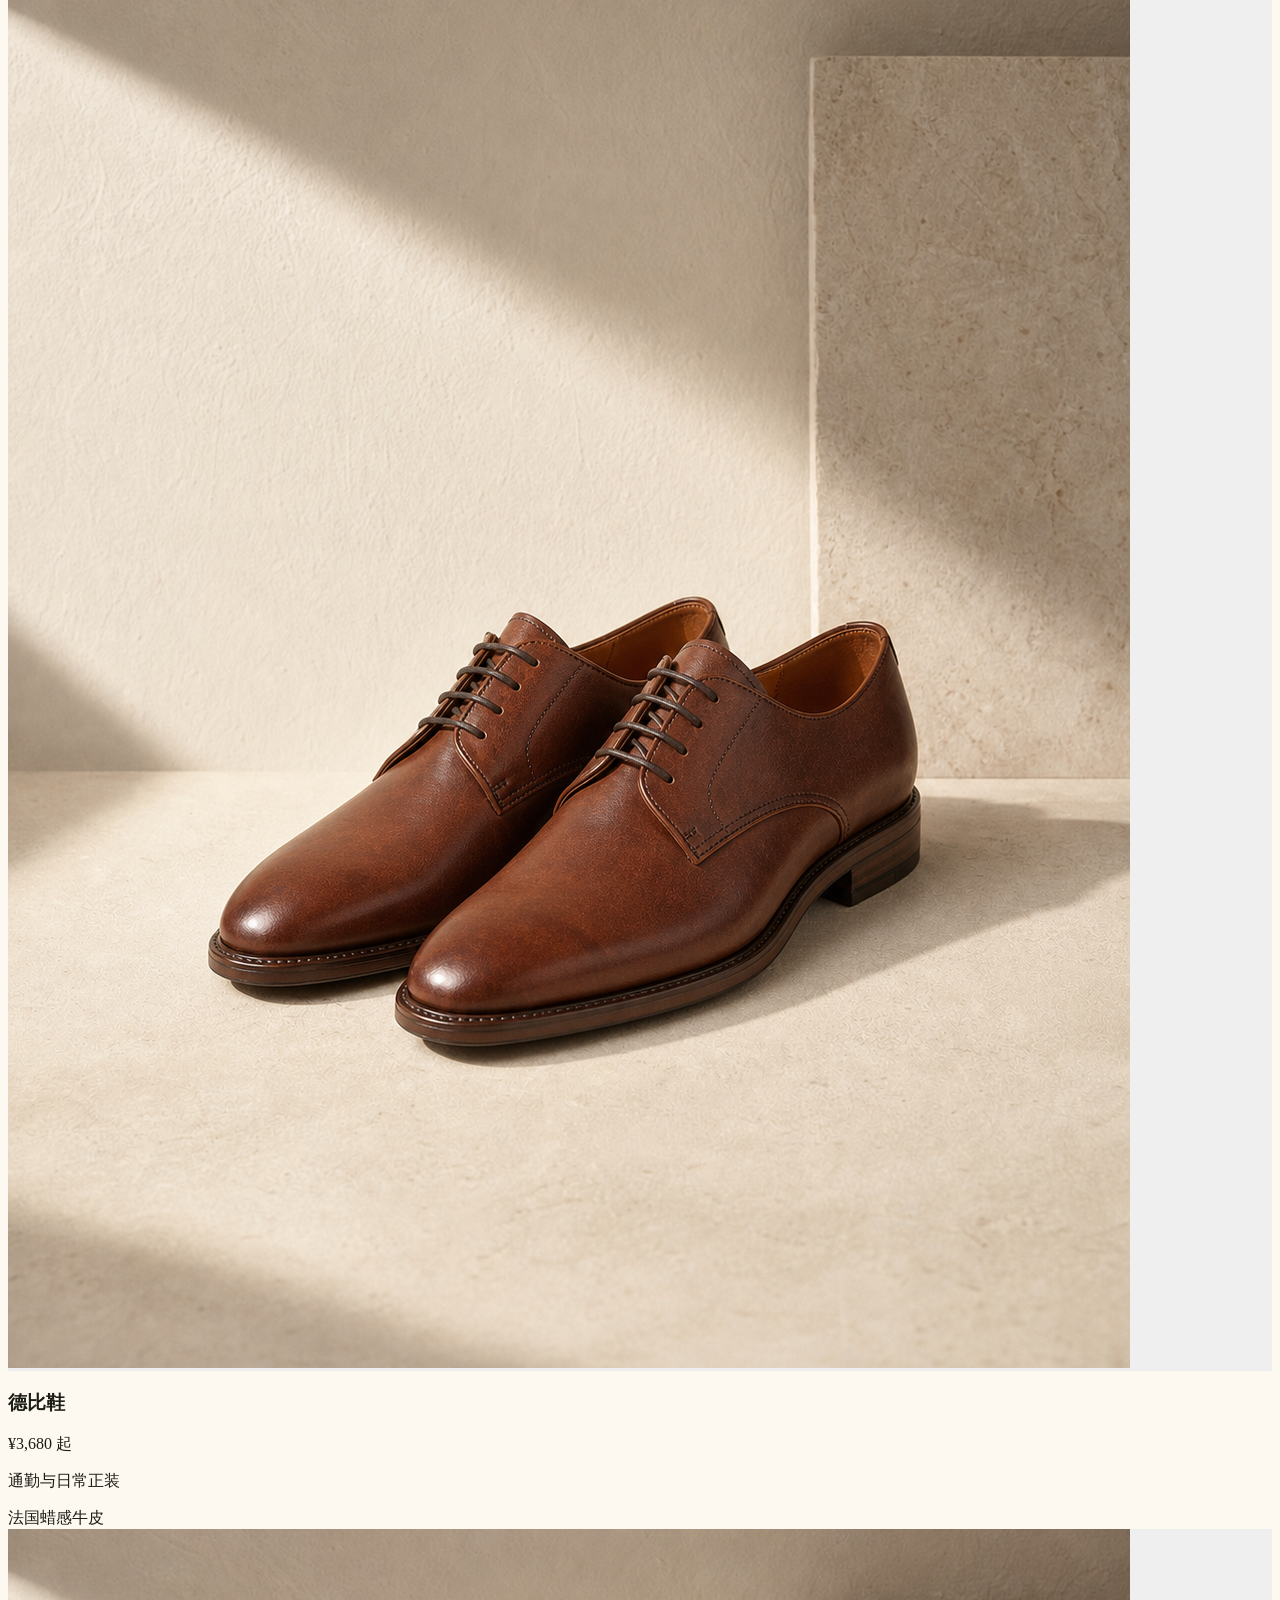
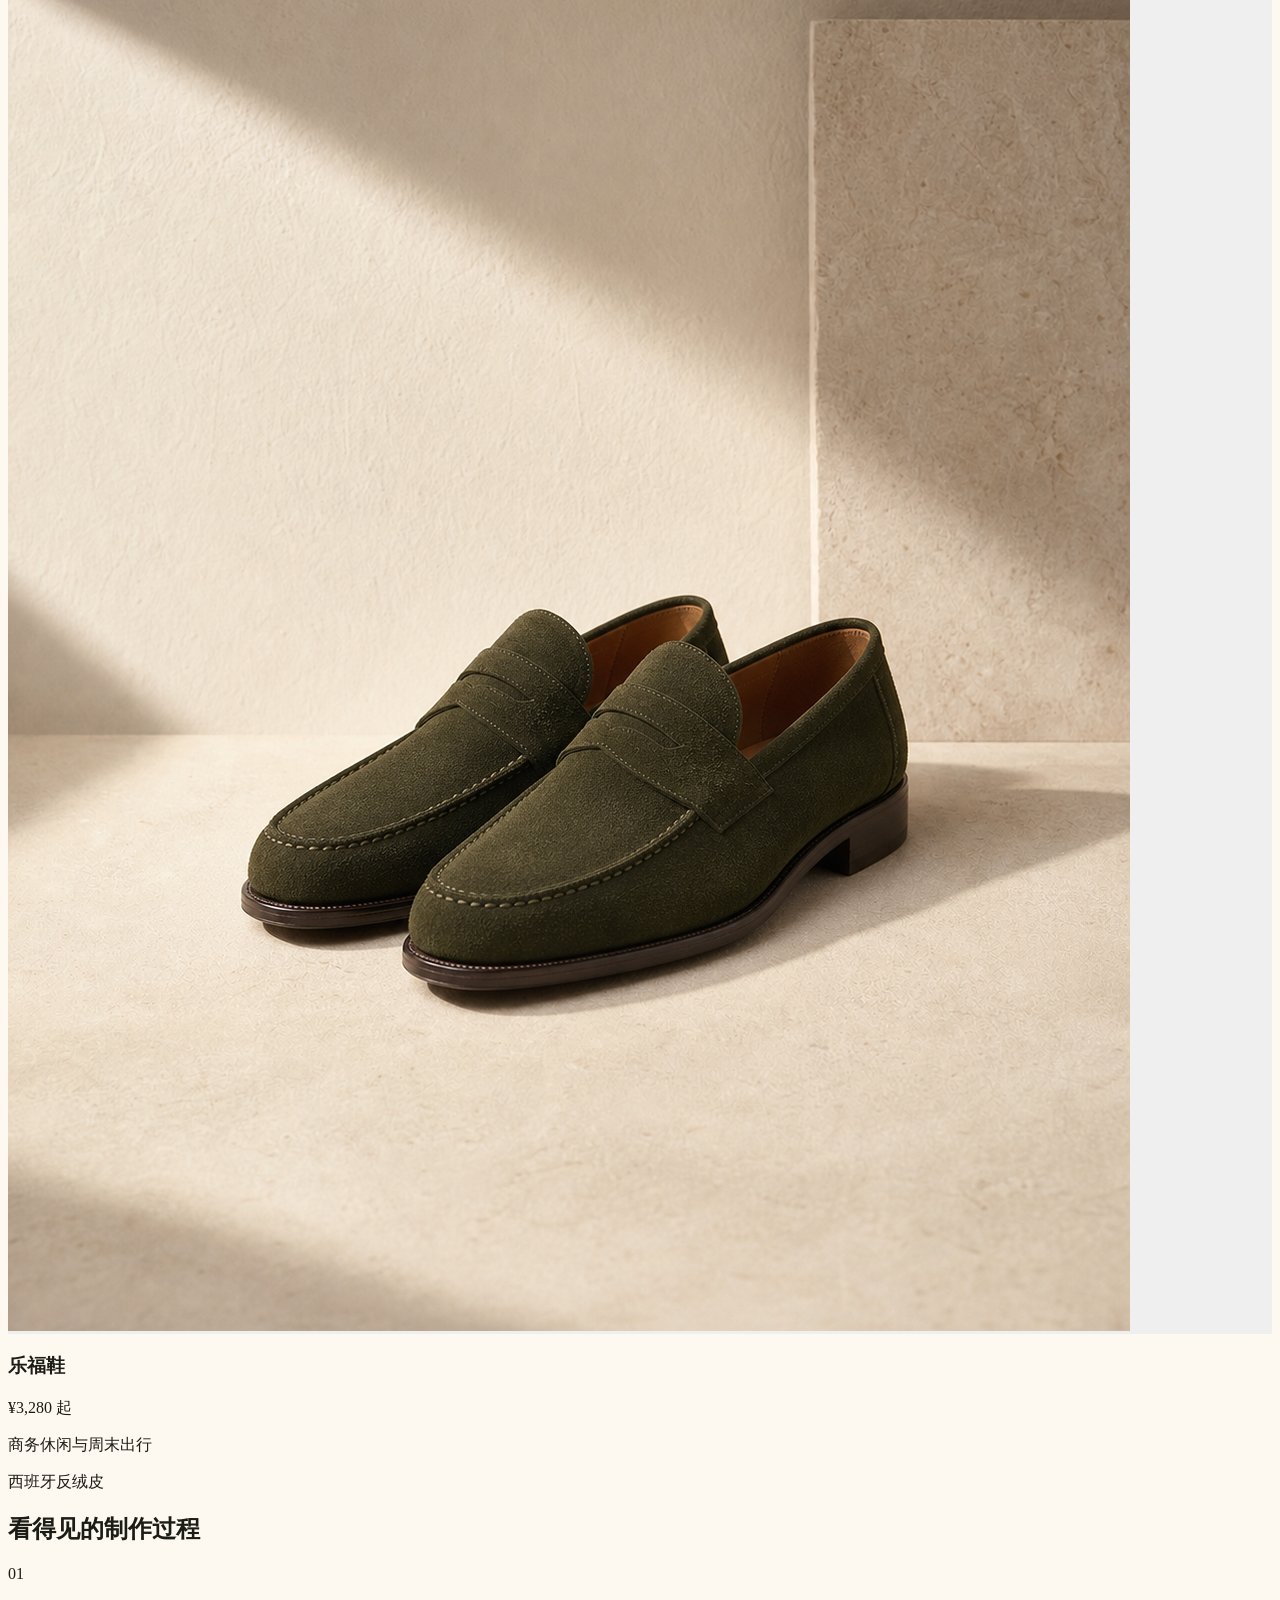
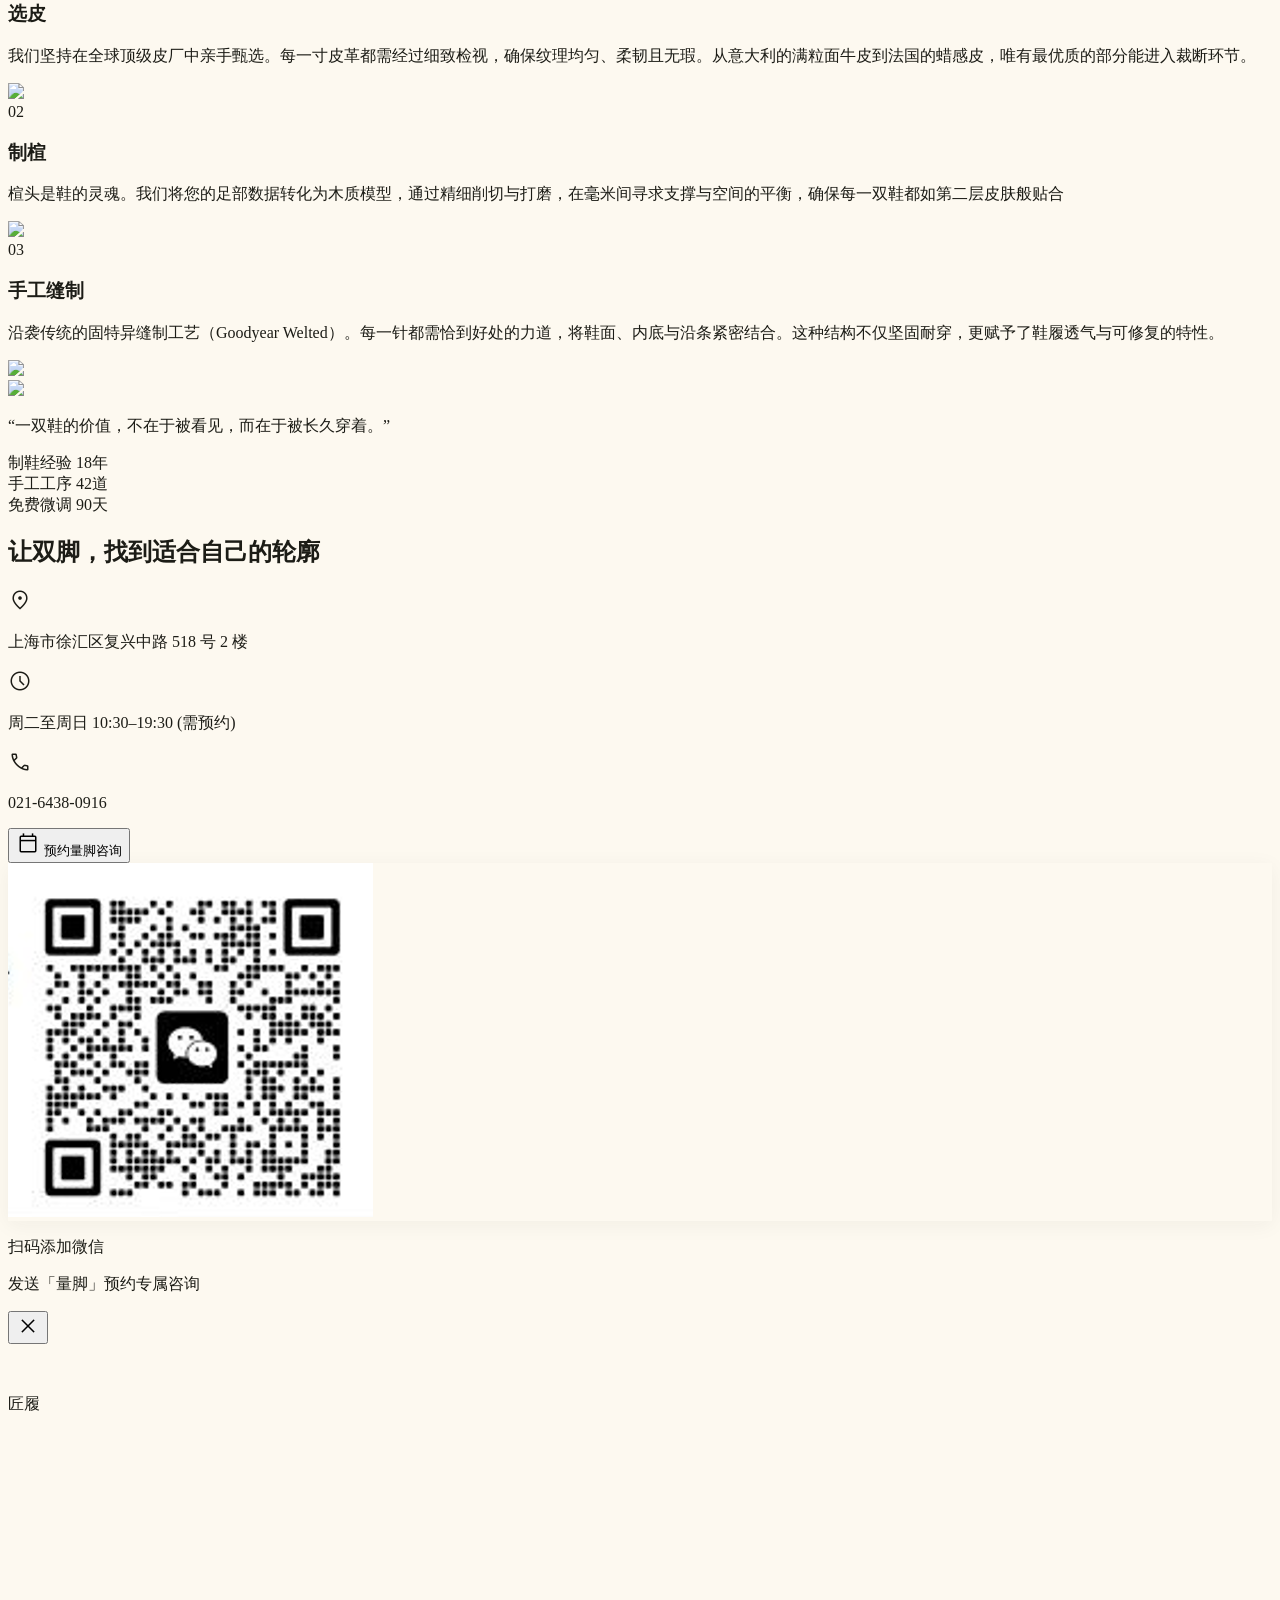
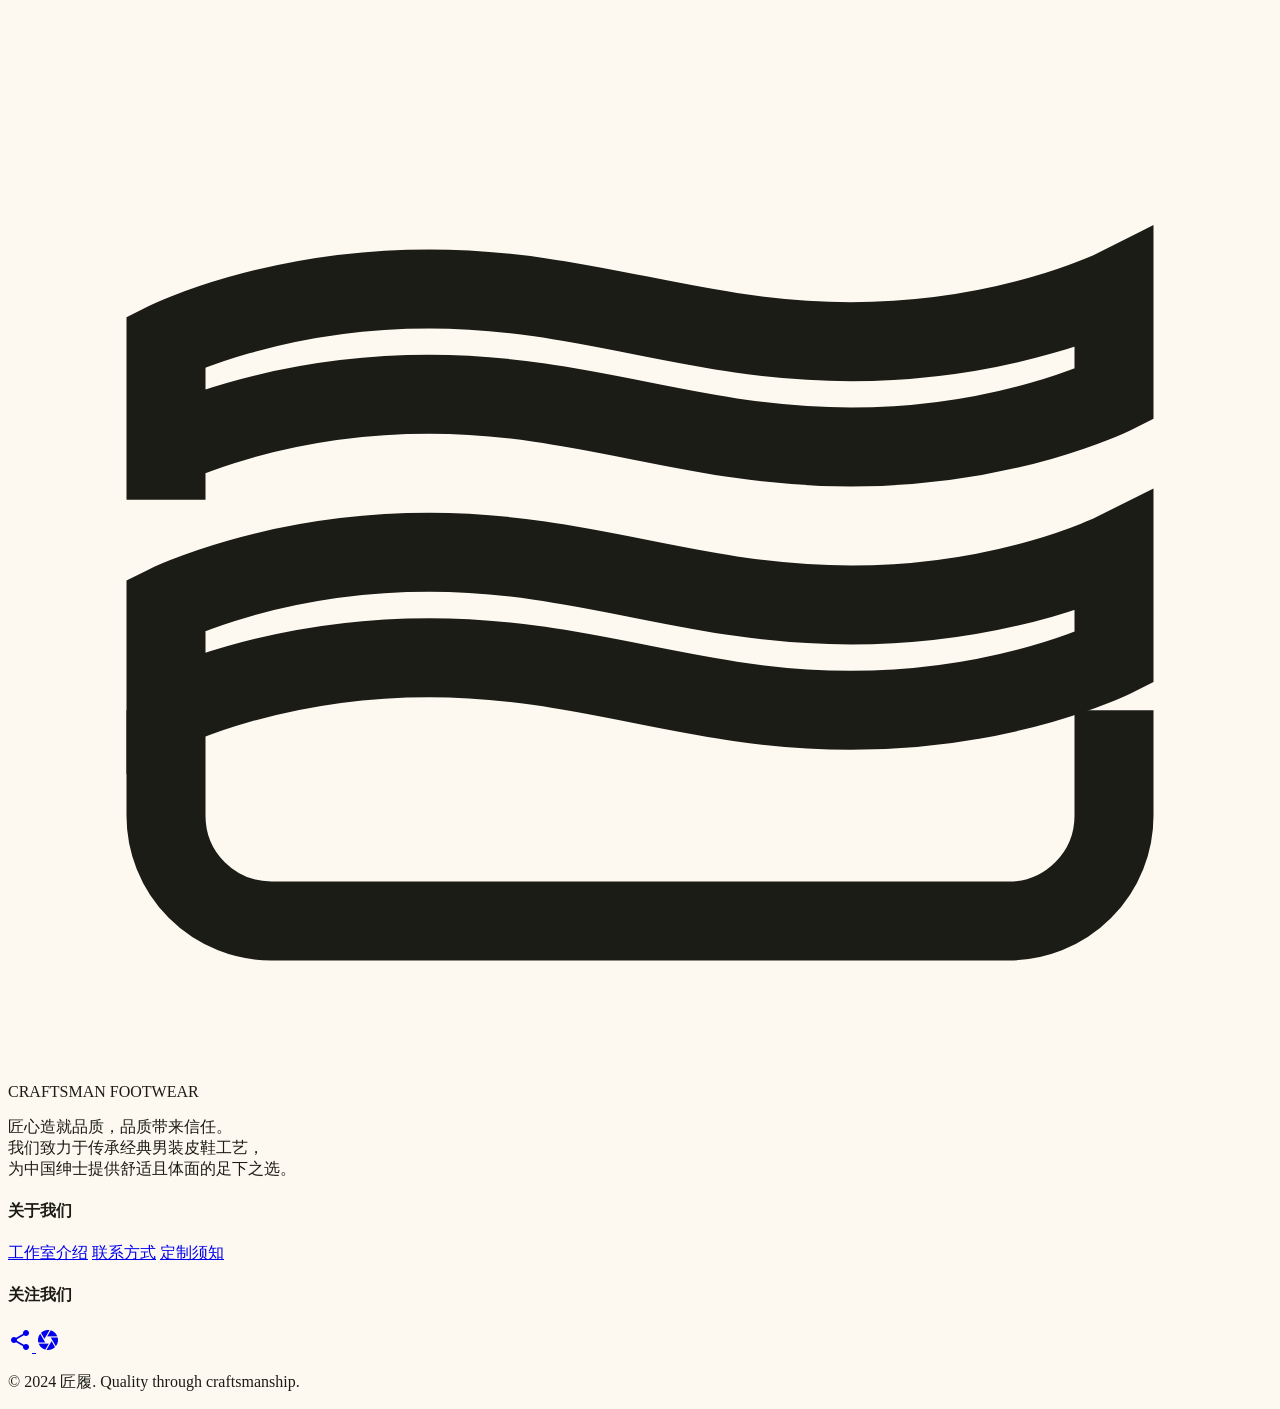
==== commit a0ff559c: "Keep completed sites public" ====
--- a/002-jianglu-shoes/index.html
+++ b/002-jianglu-shoes/index.html
@@ -380,7 +380,7 @@
 </div>
 <div class="w-full md:w-[45%] order-1 md:order-2 relative">
 <div class="aspect-[4/5] overflow-hidden rounded-sm editorial-shadow relative z-0">
-<img alt="预约沟通" class="w-full h-full object-cover hover:scale-105 transition-transform duration-700" src="https://lh3.googleusercontent.com/aida/[base64]"/>
+<img alt="预约沟通" class="w-full h-full object-cover hover:scale-105 transition-transform duration-700" src="assets/generated/已生成图像 1 (11).png"/>
 </div>
 </div>
 </div>
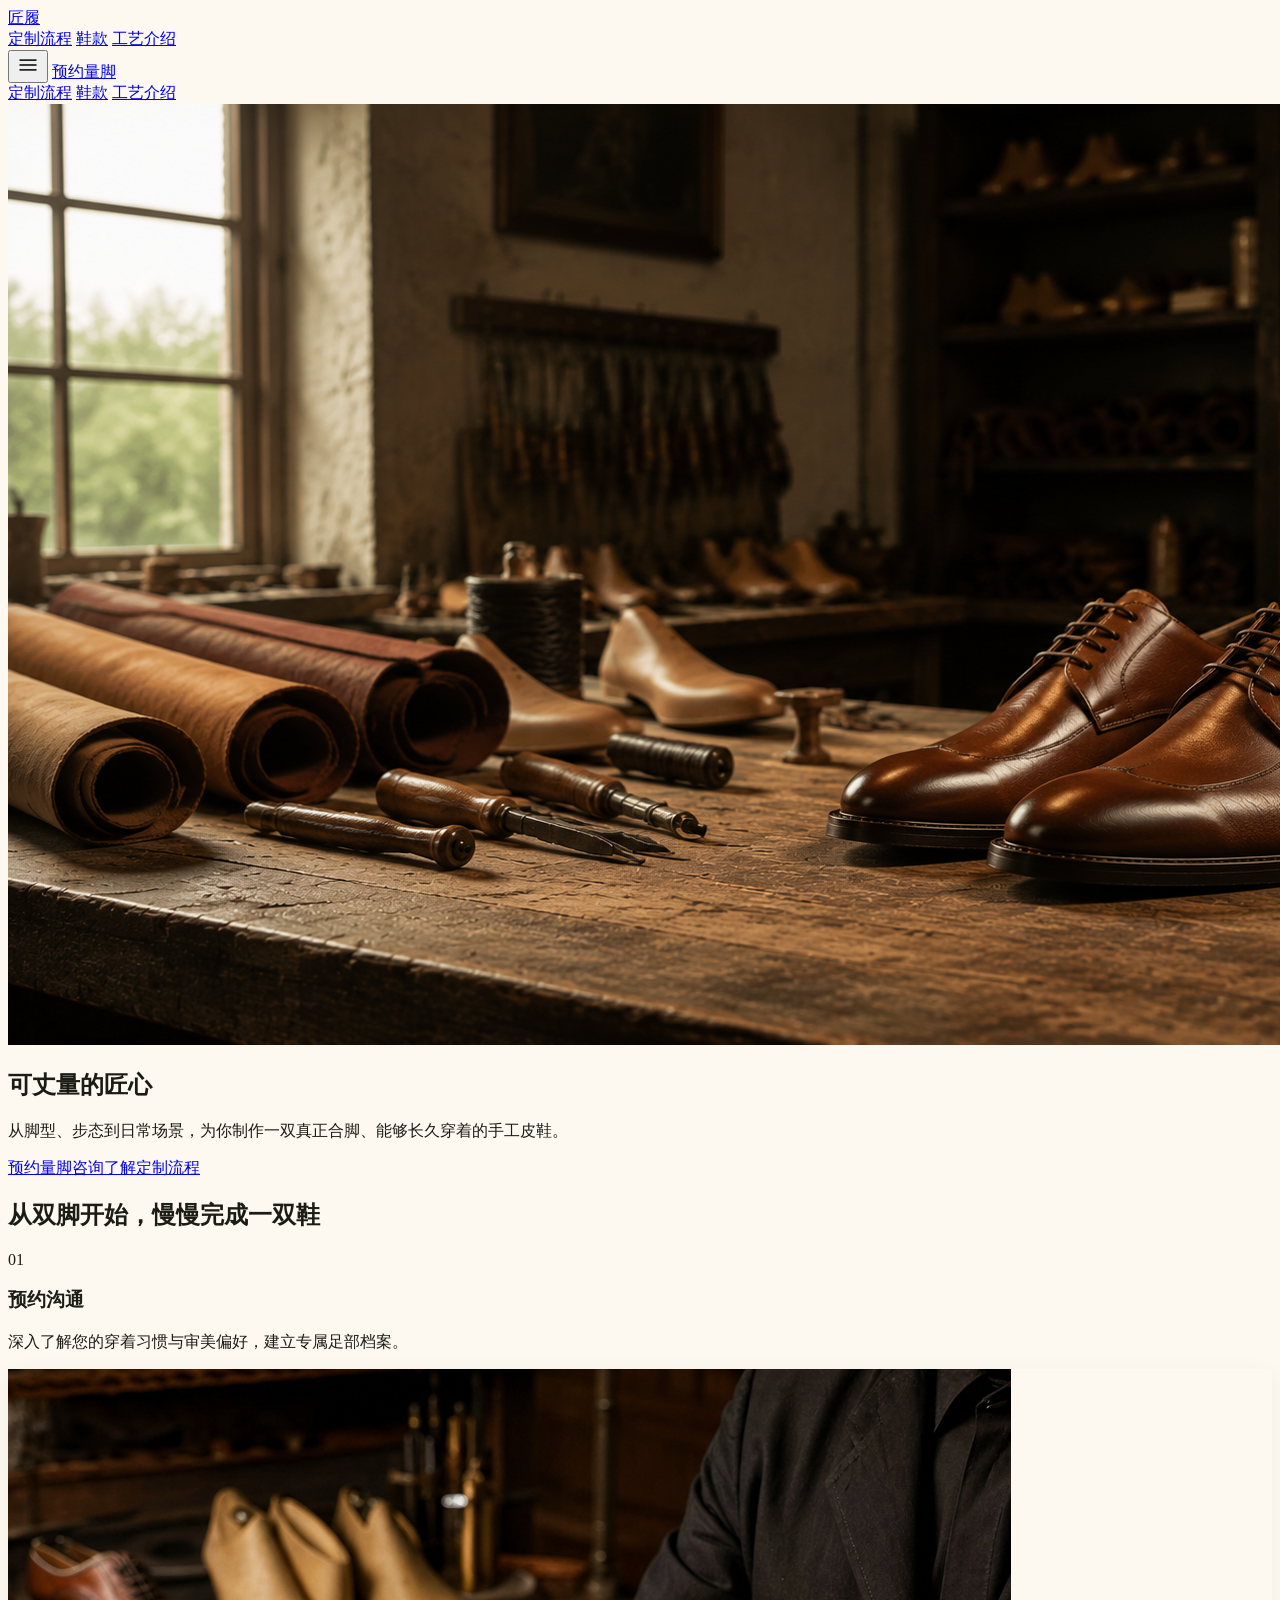
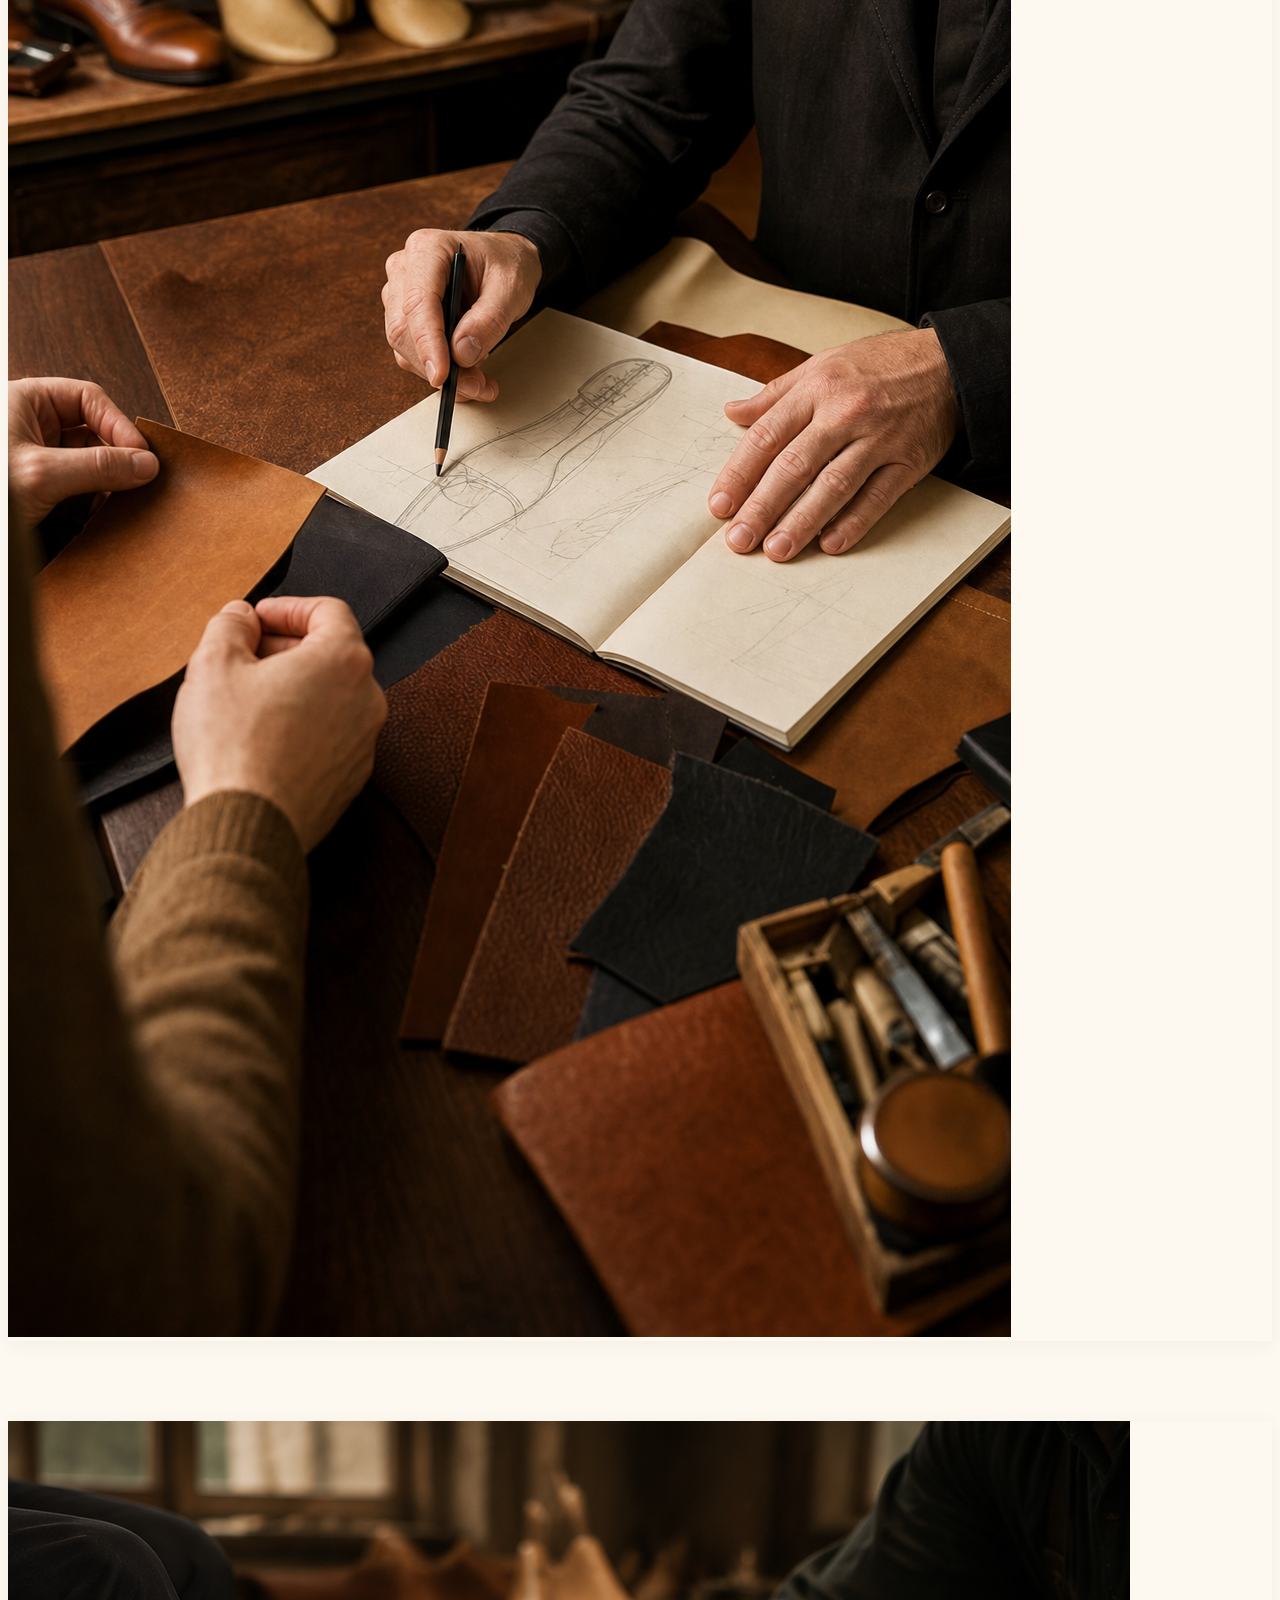
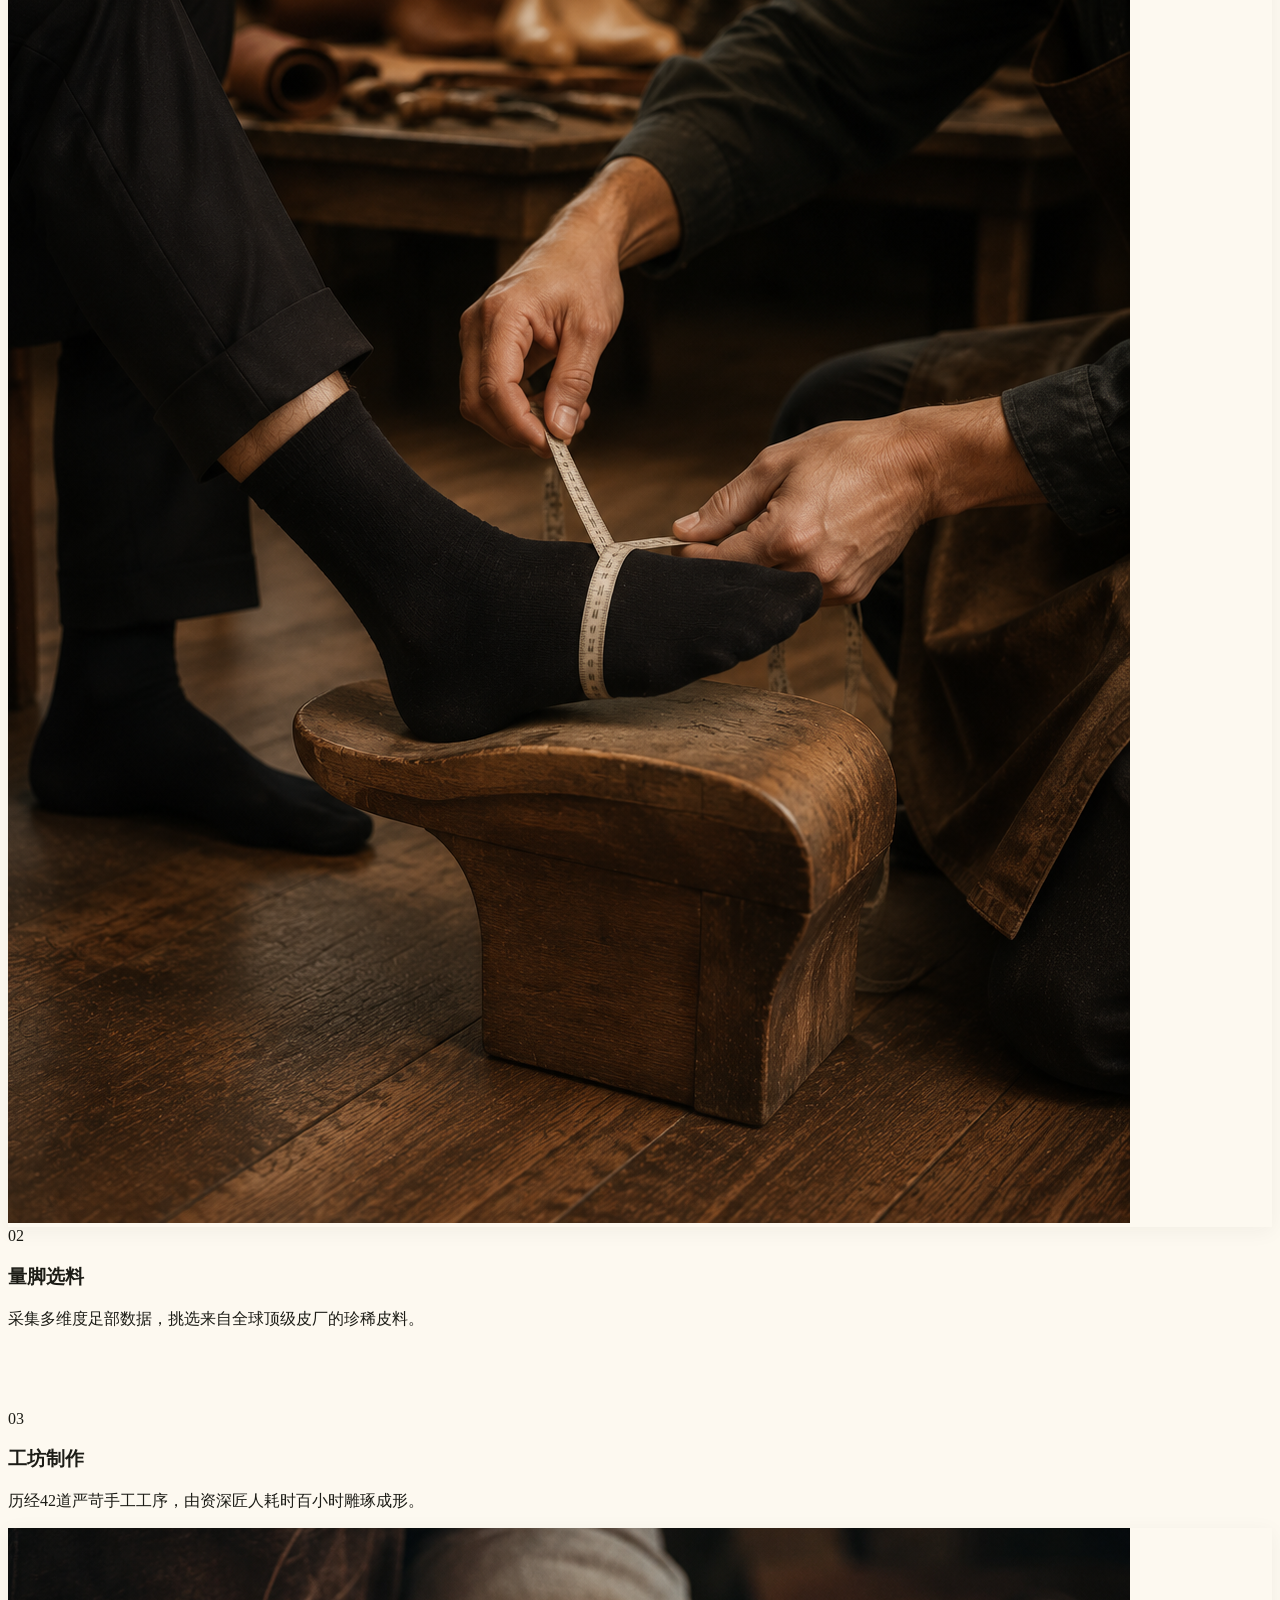
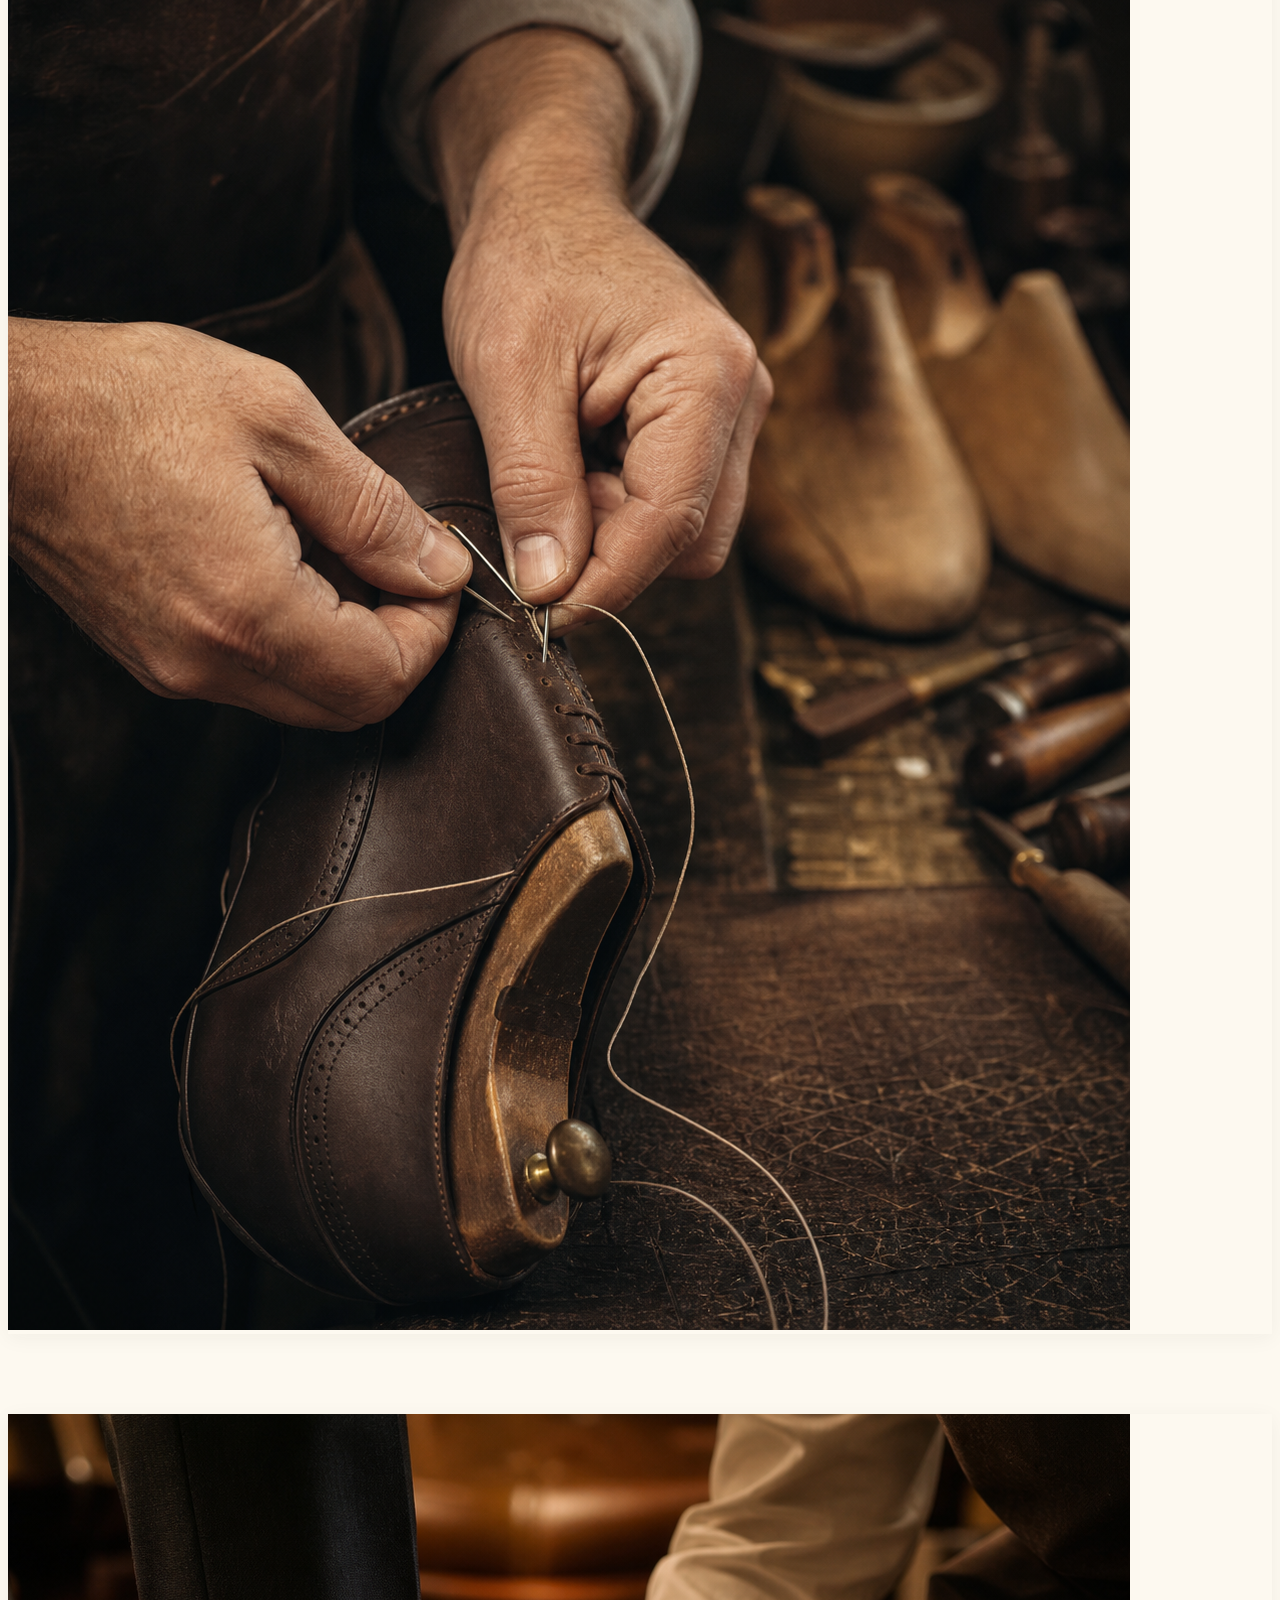
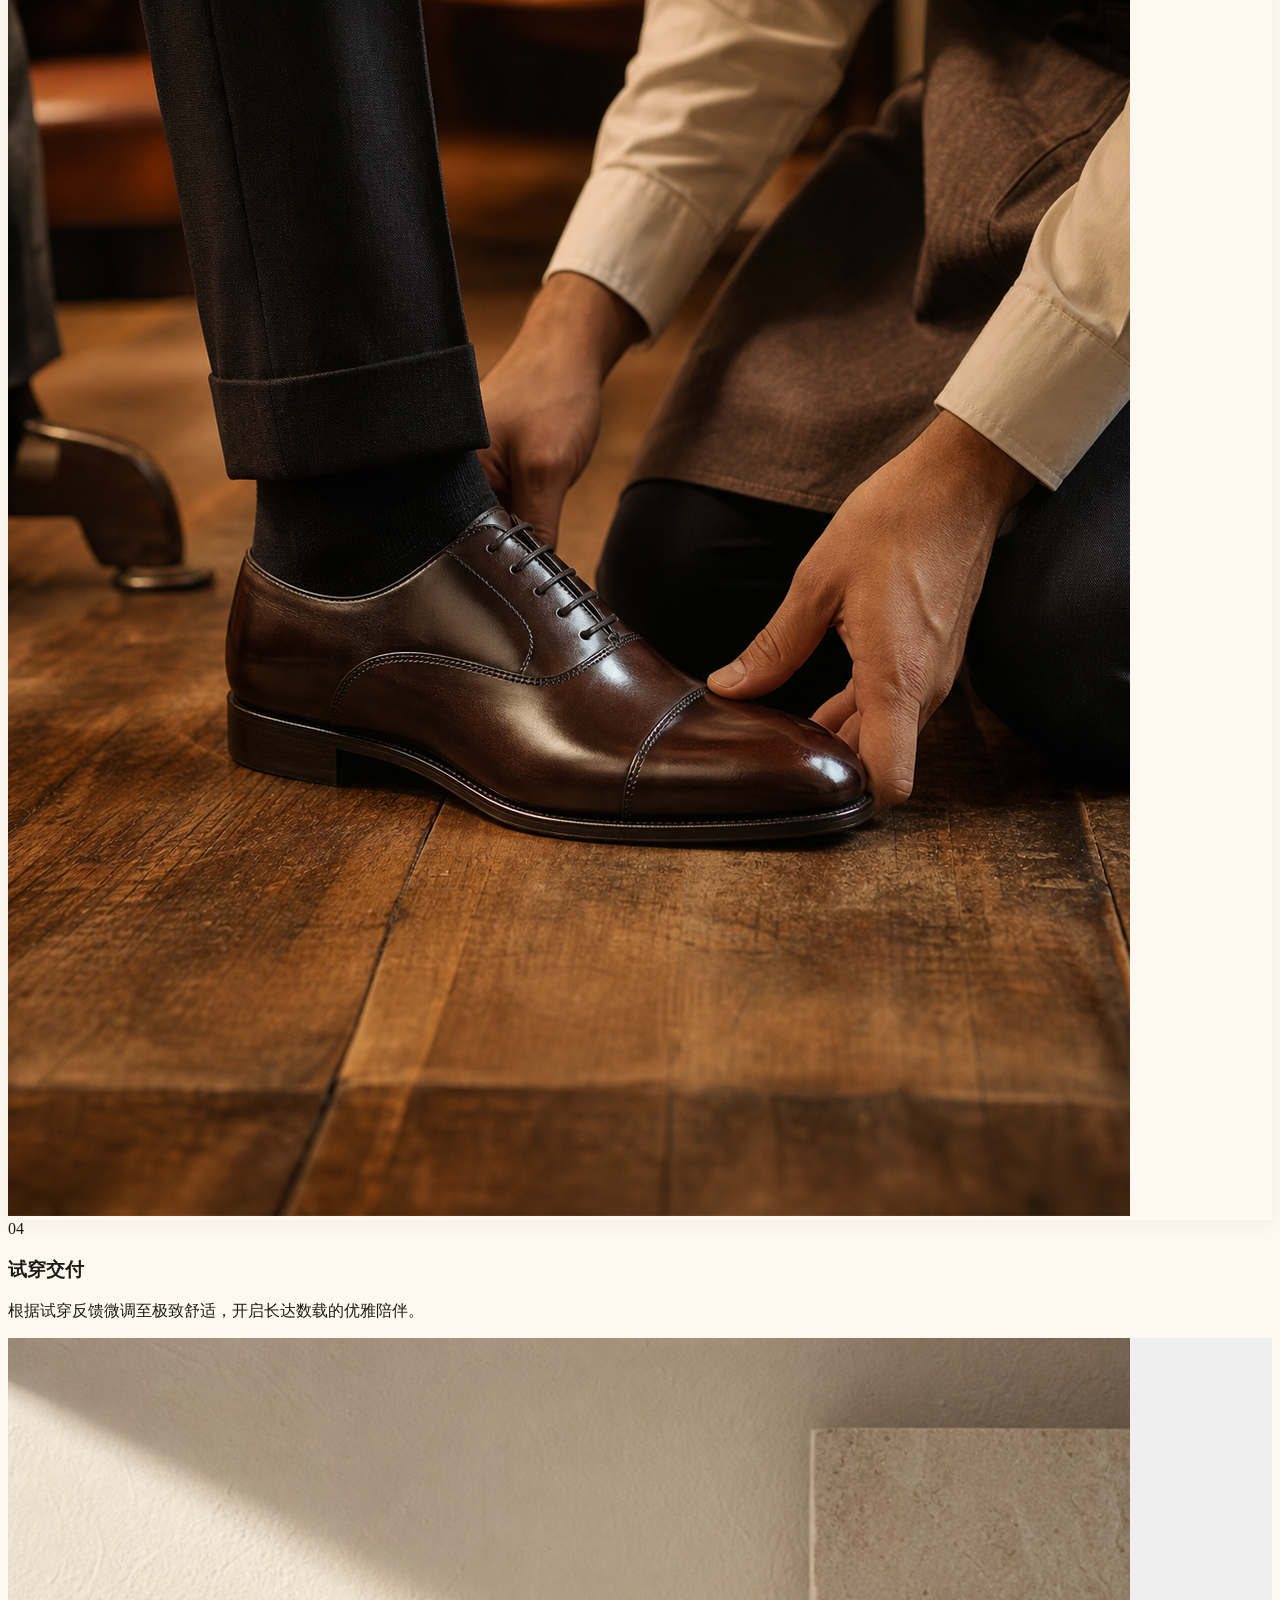
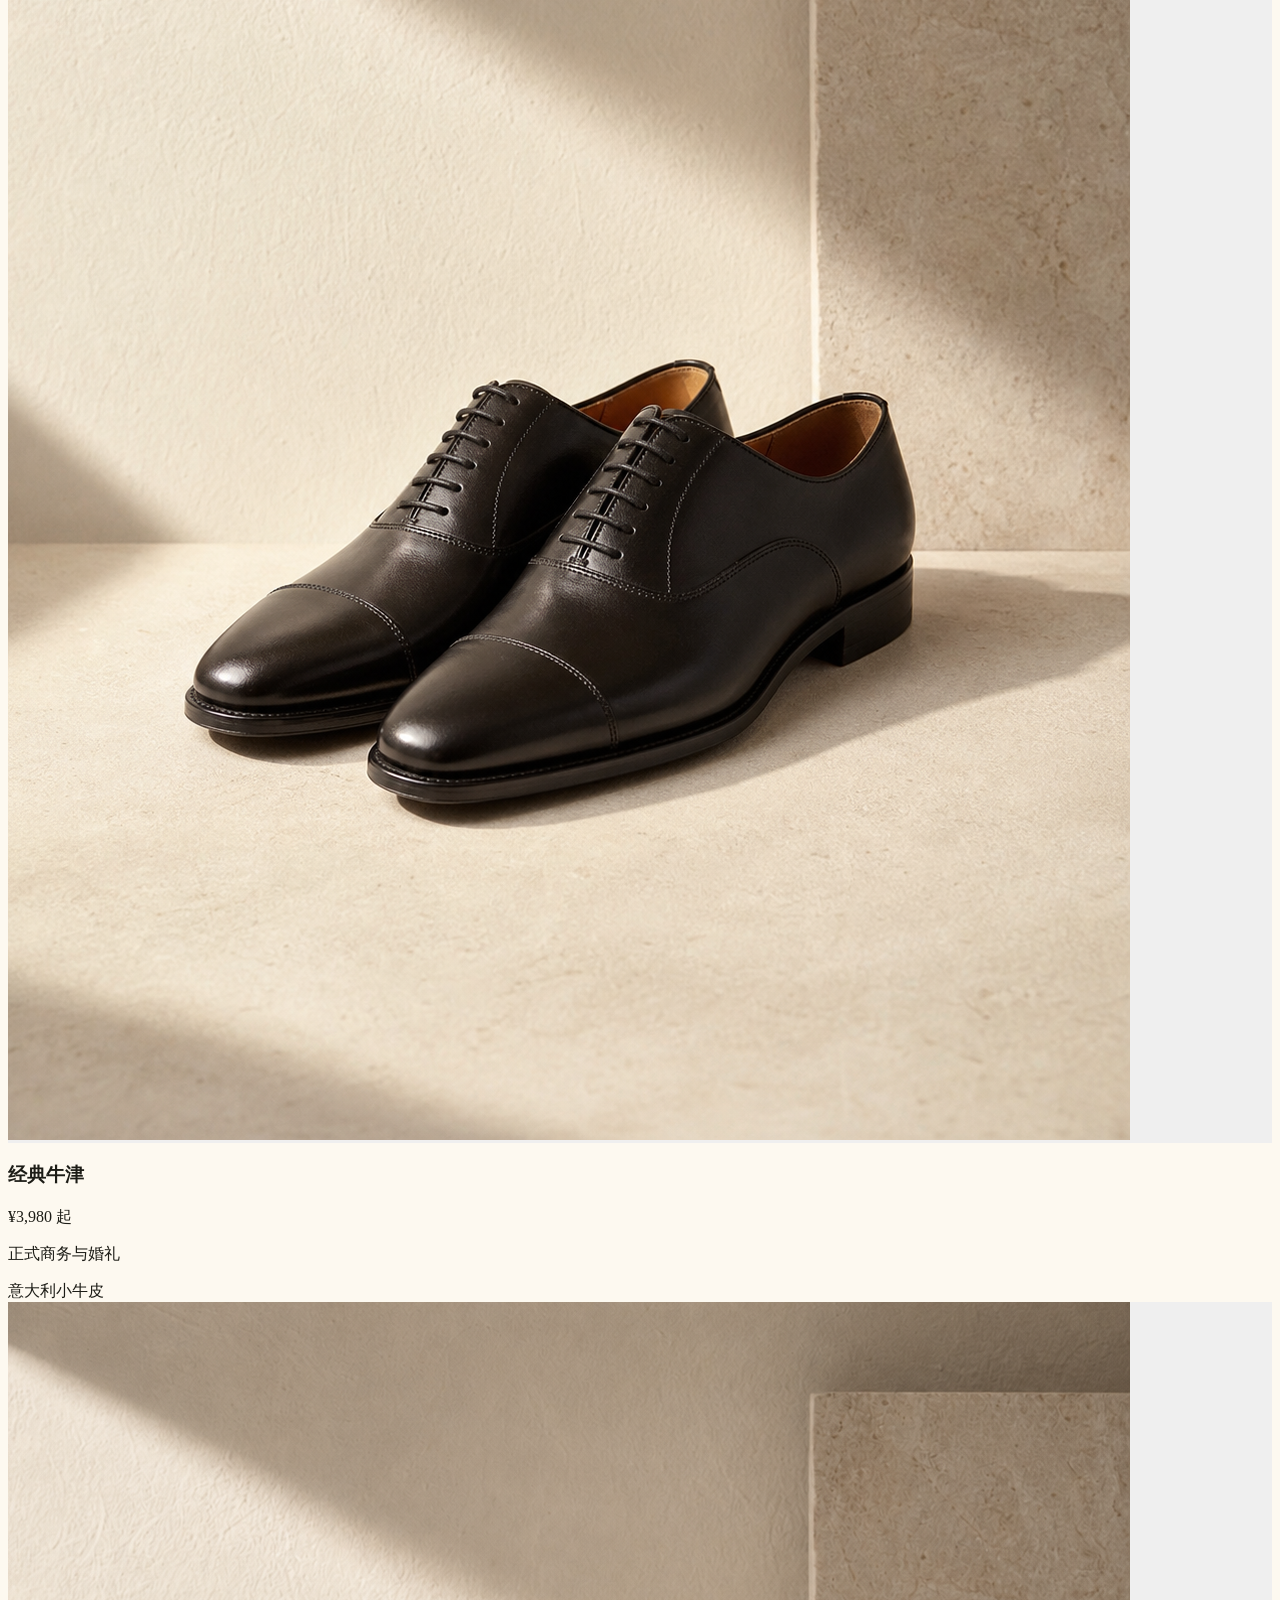
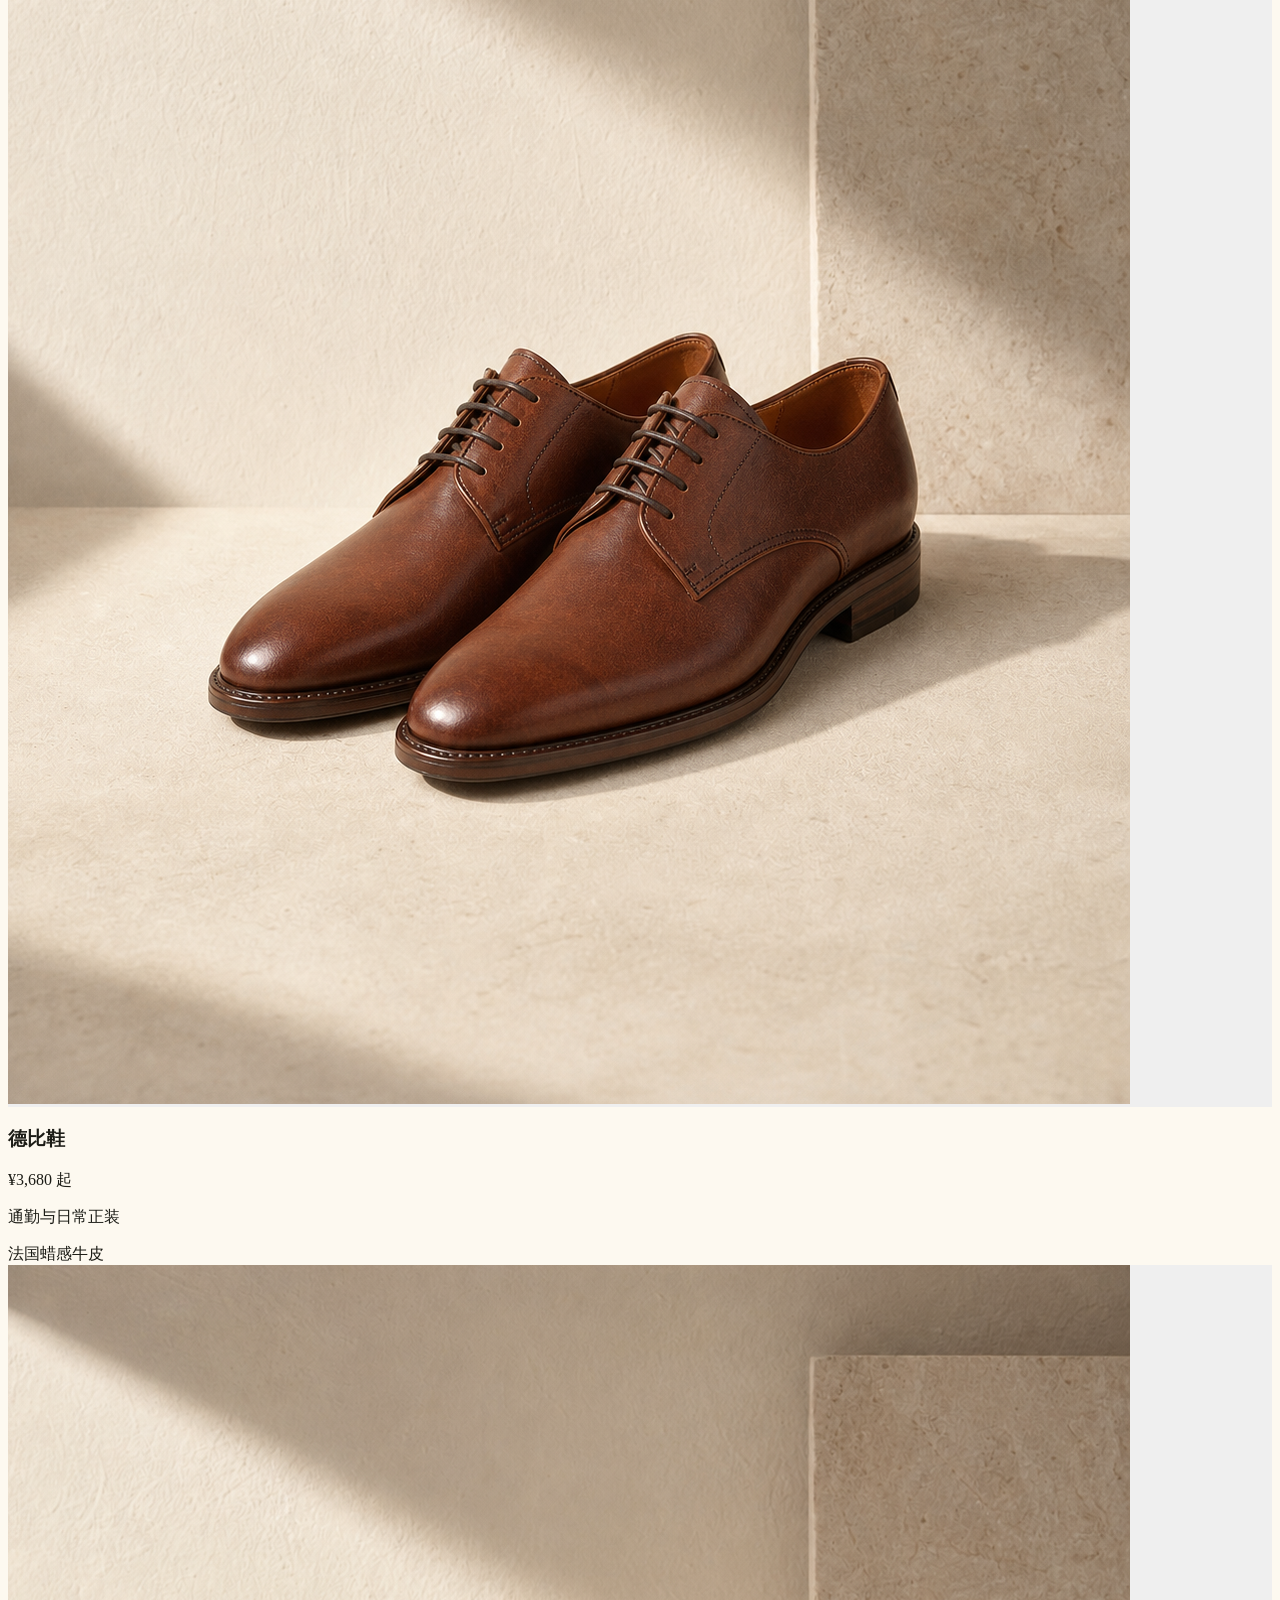
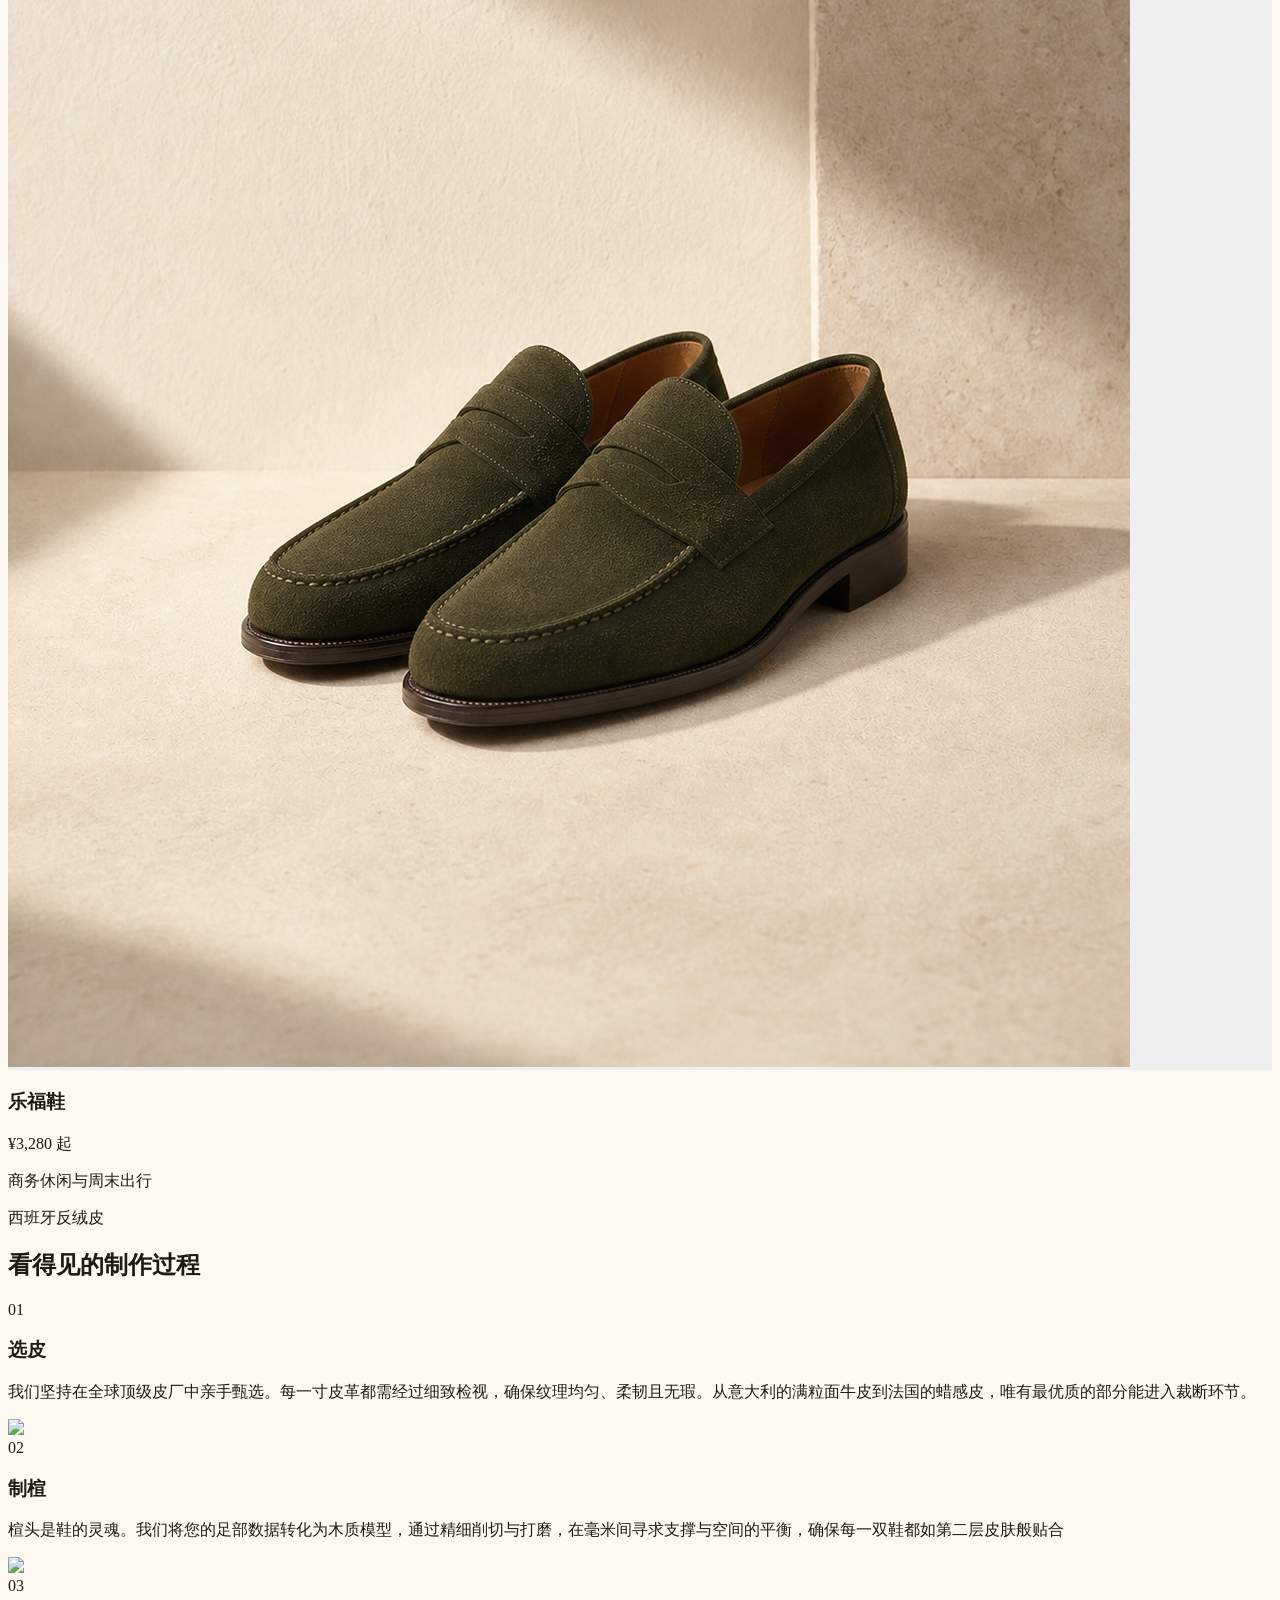
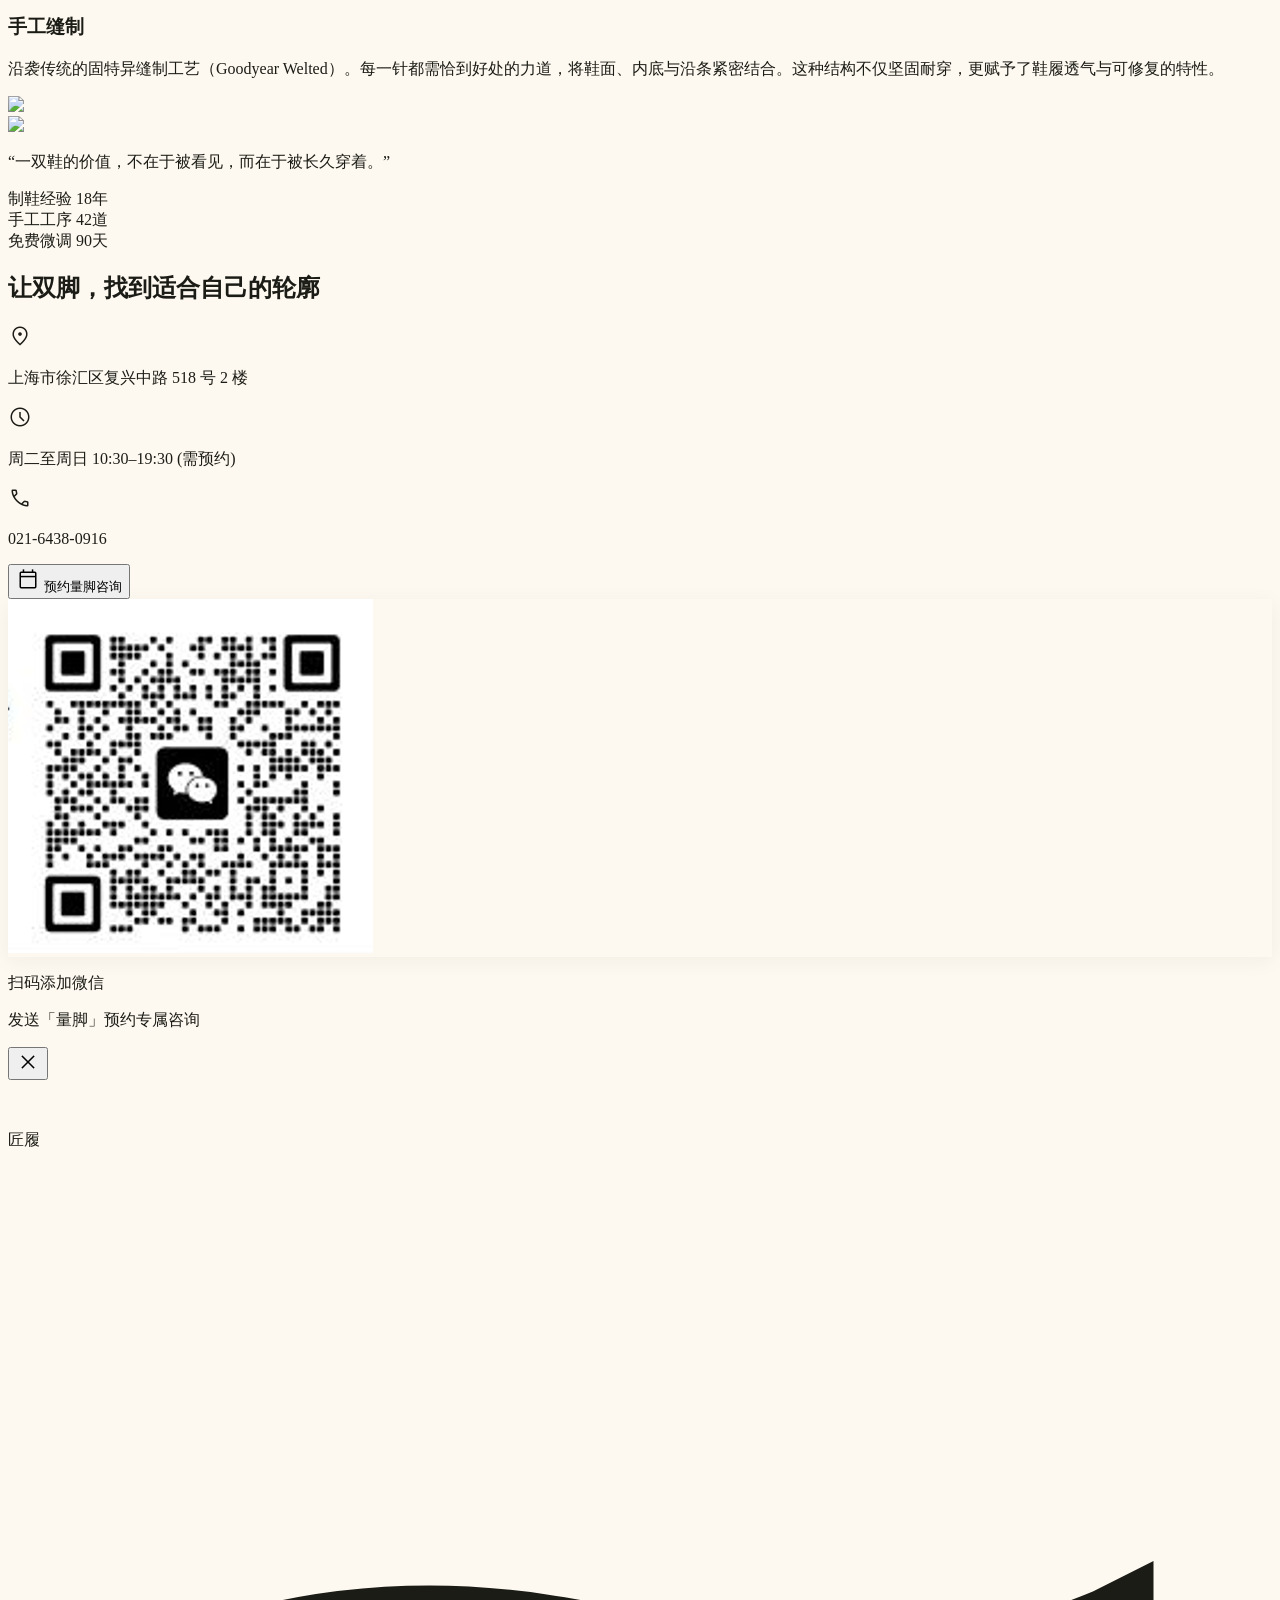
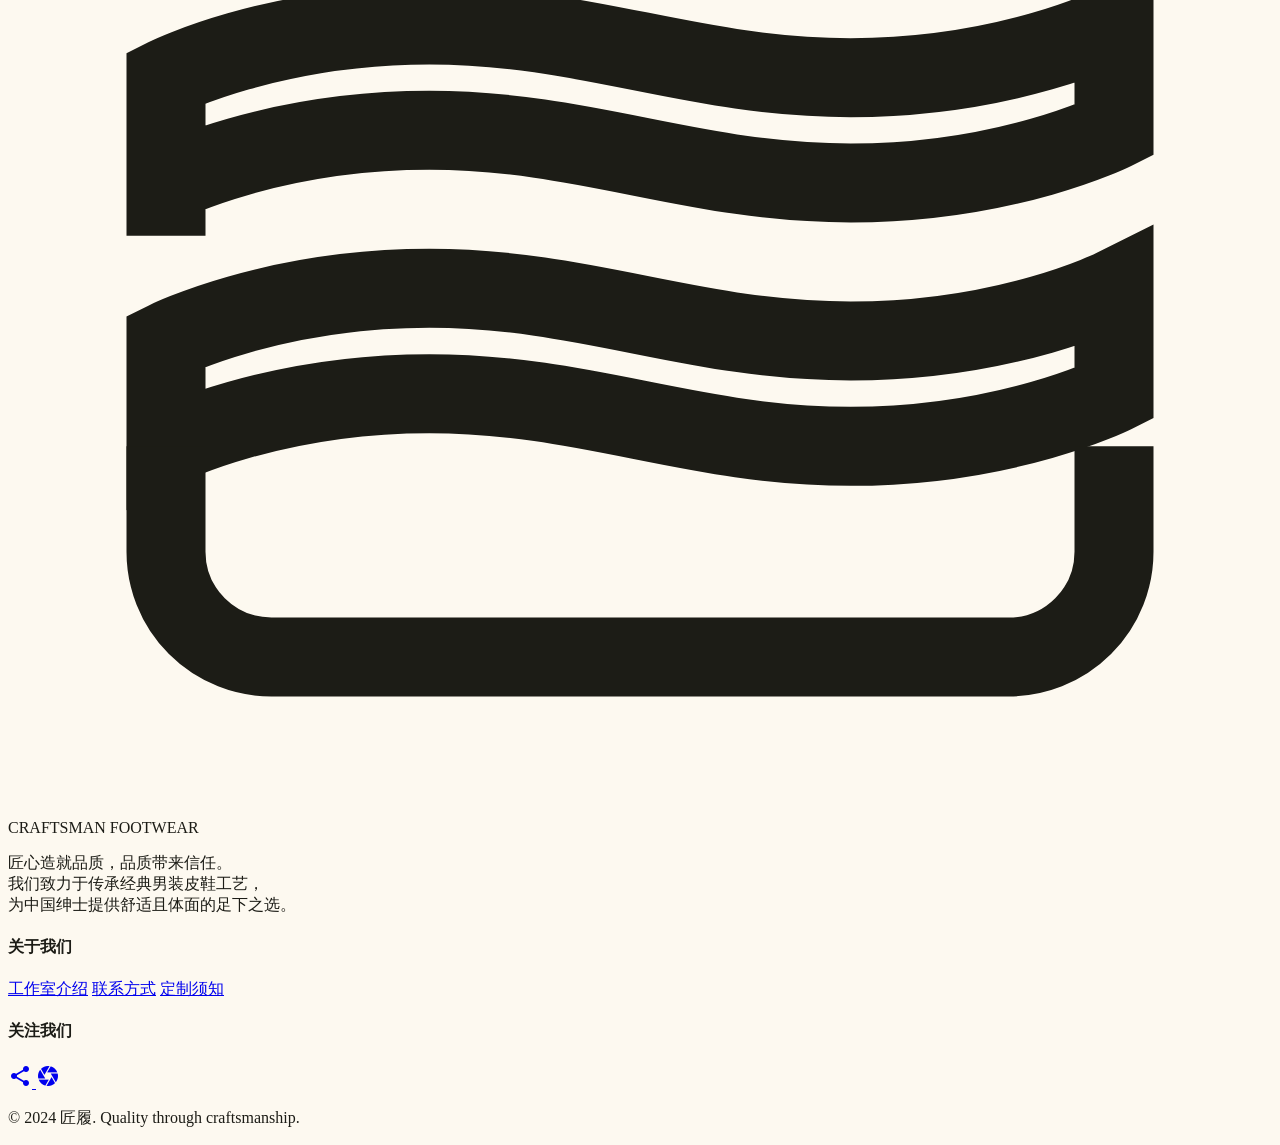
==== commit 03a6e810: "Add bespoke process photography" ====
--- a/002-jianglu-shoes/index.html
+++ b/002-jianglu-shoes/index.html
@@ -380,7 +380,7 @@
 </div>
 <div class="w-full md:w-[45%] order-1 md:order-2 relative">
 <div class="aspect-[4/5] overflow-hidden rounded-sm editorial-shadow relative z-0">
-<img alt="预约沟通" class="w-full h-full object-cover hover:scale-105 transition-transform duration-700" src="assets/generated/已生成图像 1 (11).png"/>
+<img alt="预约沟通" class="w-full h-full object-cover hover:scale-105 transition-transform duration-700" src="assets/generated/process-01-consultation.png"/>
 </div>
 </div>
 </div>
@@ -406,7 +406,7 @@
 </div>
 <div class="w-full md:w-[45%] order-1 md:order-2 relative">
 <div class="aspect-[4/5] overflow-hidden rounded-sm editorial-shadow relative z-0">
-<img alt="工坊制作" class="w-full h-full object-cover hover:scale-105 transition-transform duration-700" src="https://lh3.googleusercontent.com/aida/[base64]"/>
+<img alt="工坊制作" class="w-full h-full object-cover hover:scale-105 transition-transform duration-700" src="assets/generated/process-03-making.png"/>
 </div>
 </div>
 </div>
@@ -414,7 +414,7 @@
 <div class="relative flex flex-col md:flex-row items-center gap-6 md:gap-20">
 <div class="w-full md:w-[45%] md:ml-auto relative">
 <div class="aspect-[4/5] overflow-hidden rounded-sm editorial-shadow relative z-0">
-<img alt="试穿交付" class="w-full h-full object-cover hover:scale-105 transition-transform duration-700" src="https://lh3.googleusercontent.com/aida/[base64]"/>
+<img alt="试穿交付" class="w-full h-full object-cover hover:scale-105 transition-transform duration-700" src="assets/generated/process-04-fitting.png"/>
 </div>
 </div>
 <div class="w-full md:w-1/2 text-center md:text-left space-y-2 md:space-y-4">
